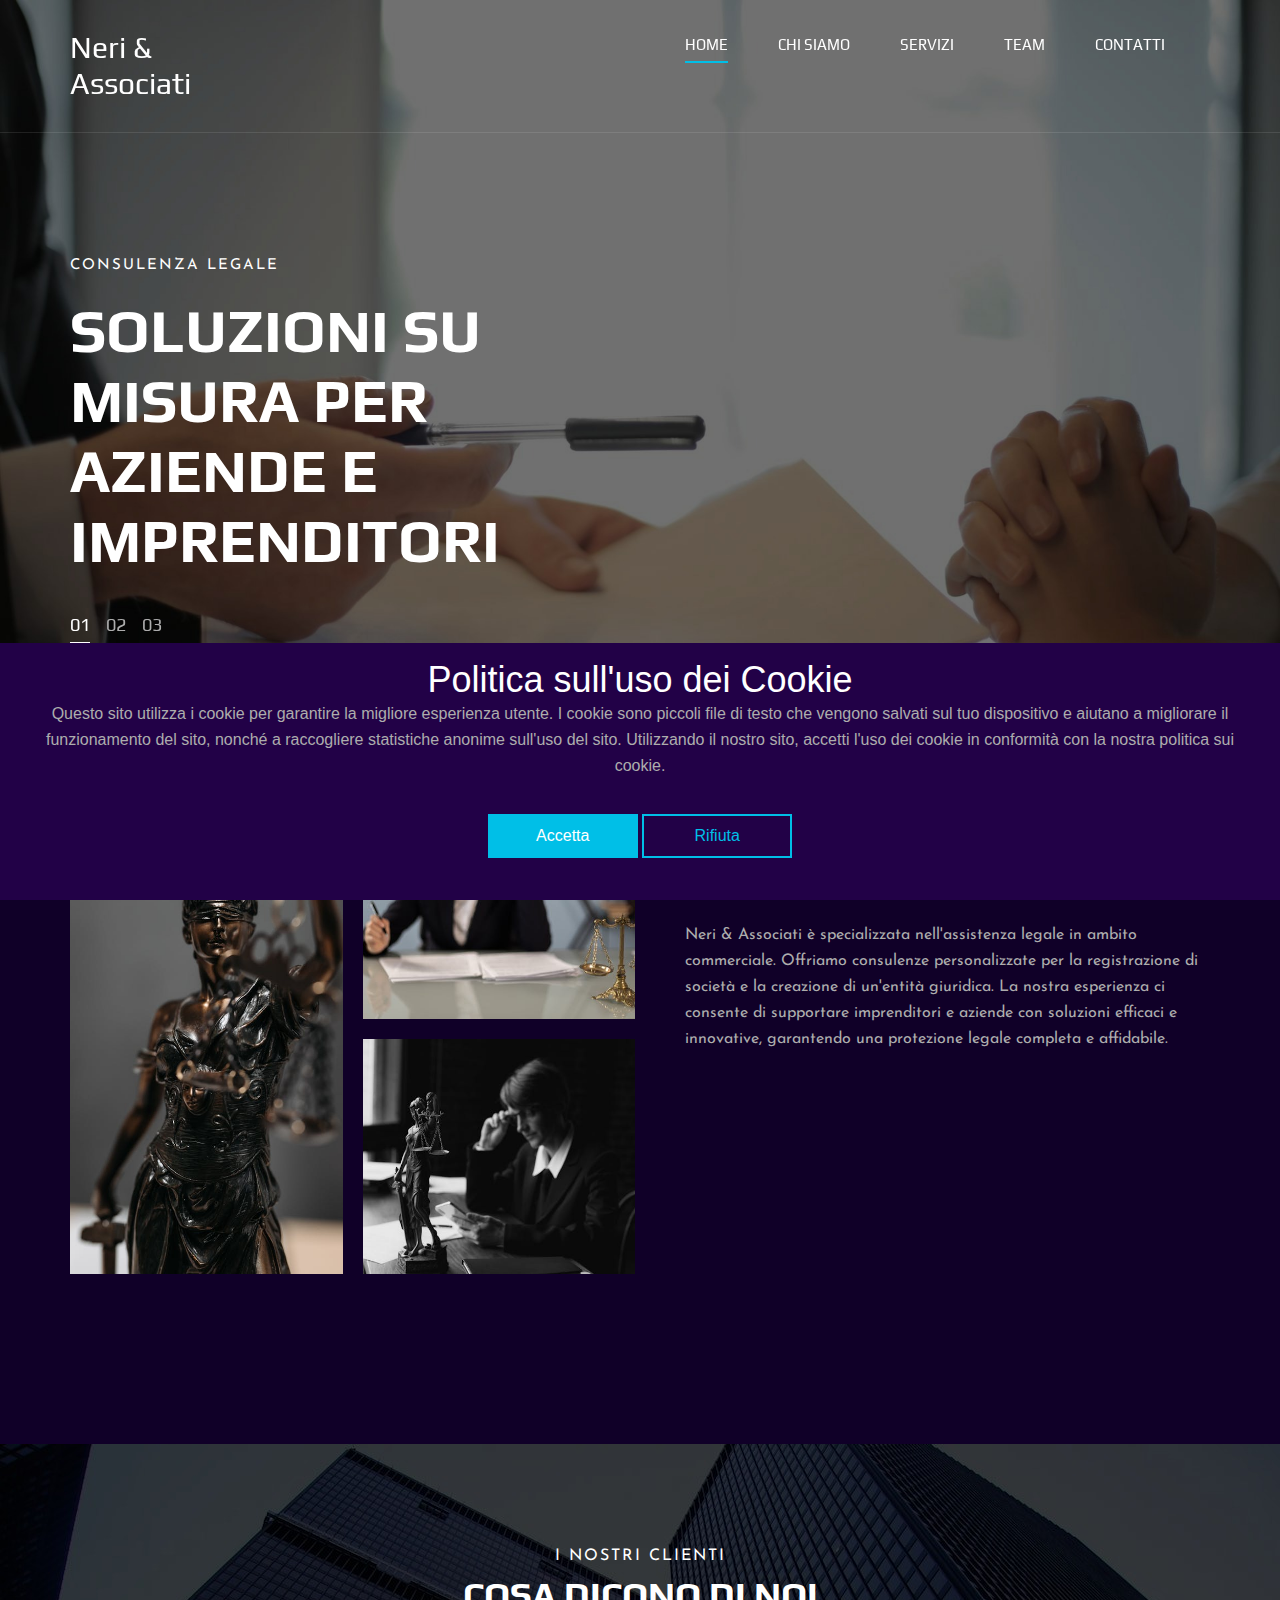
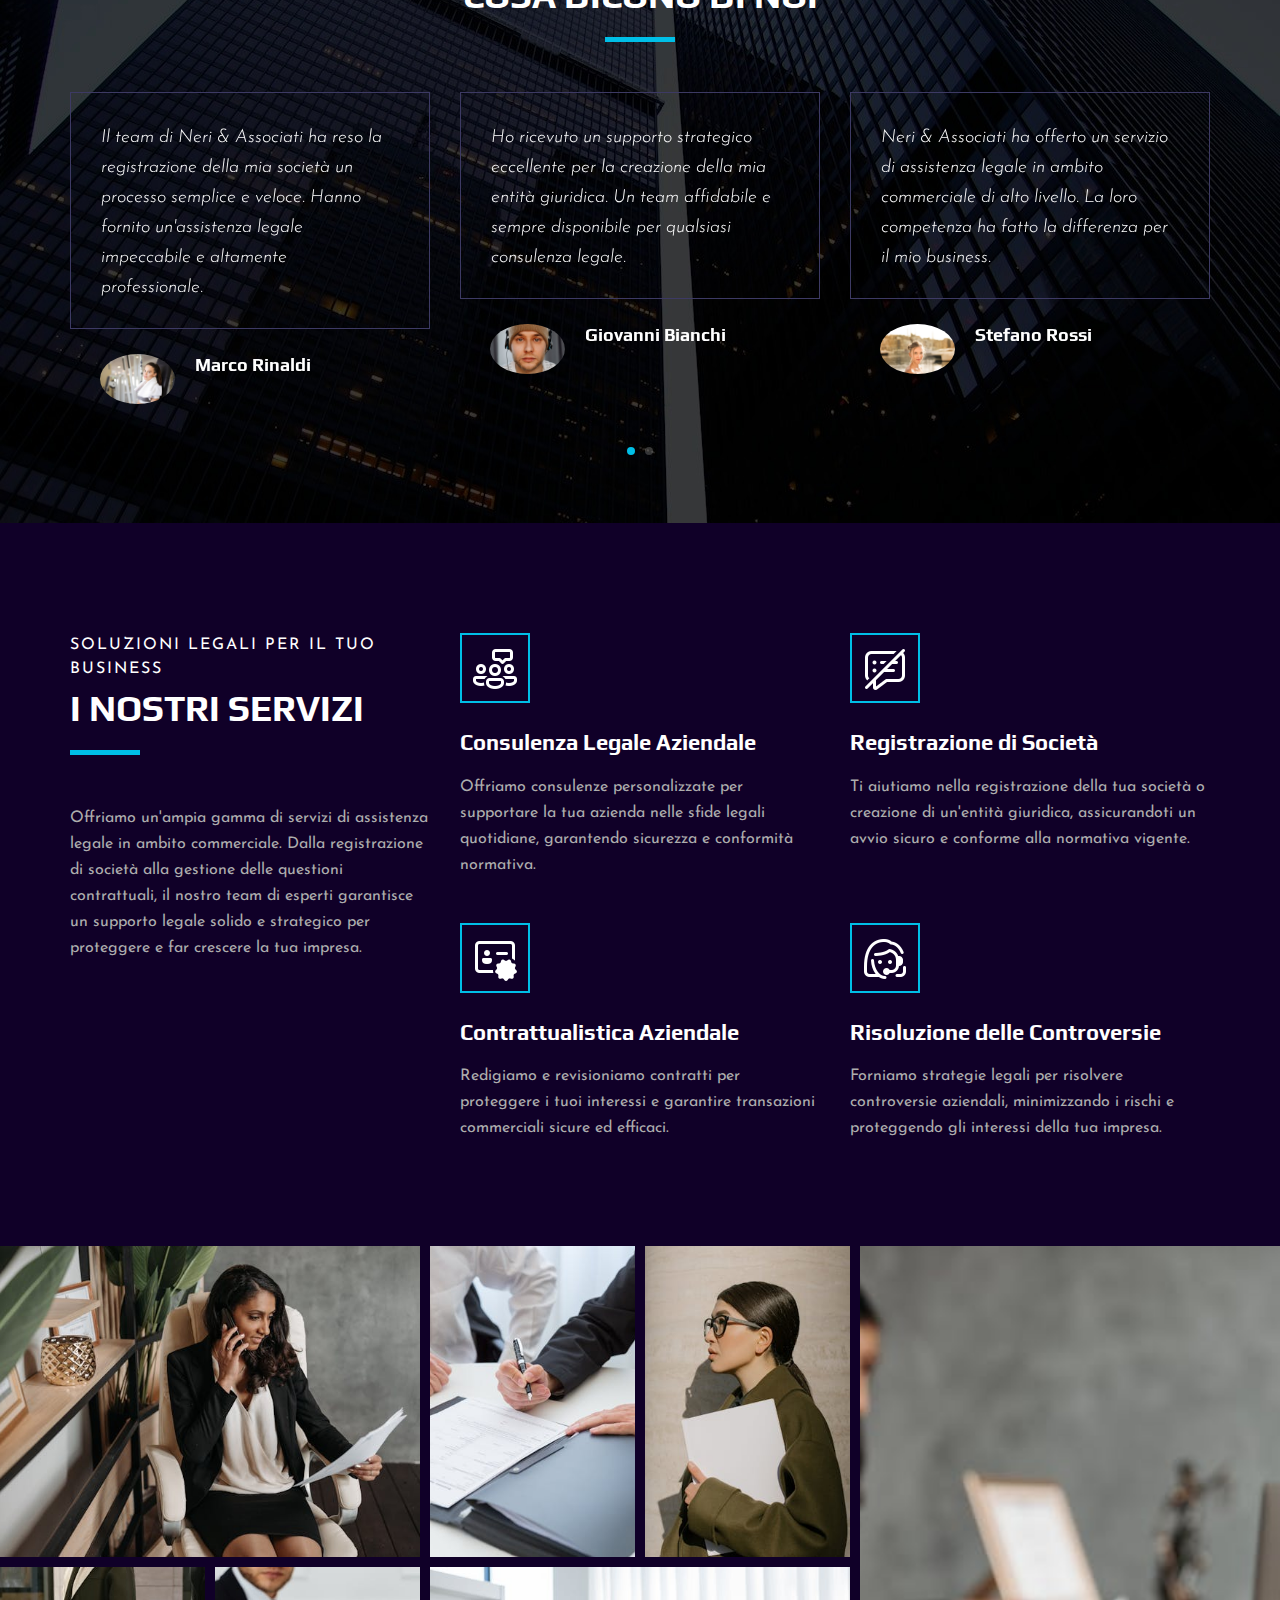
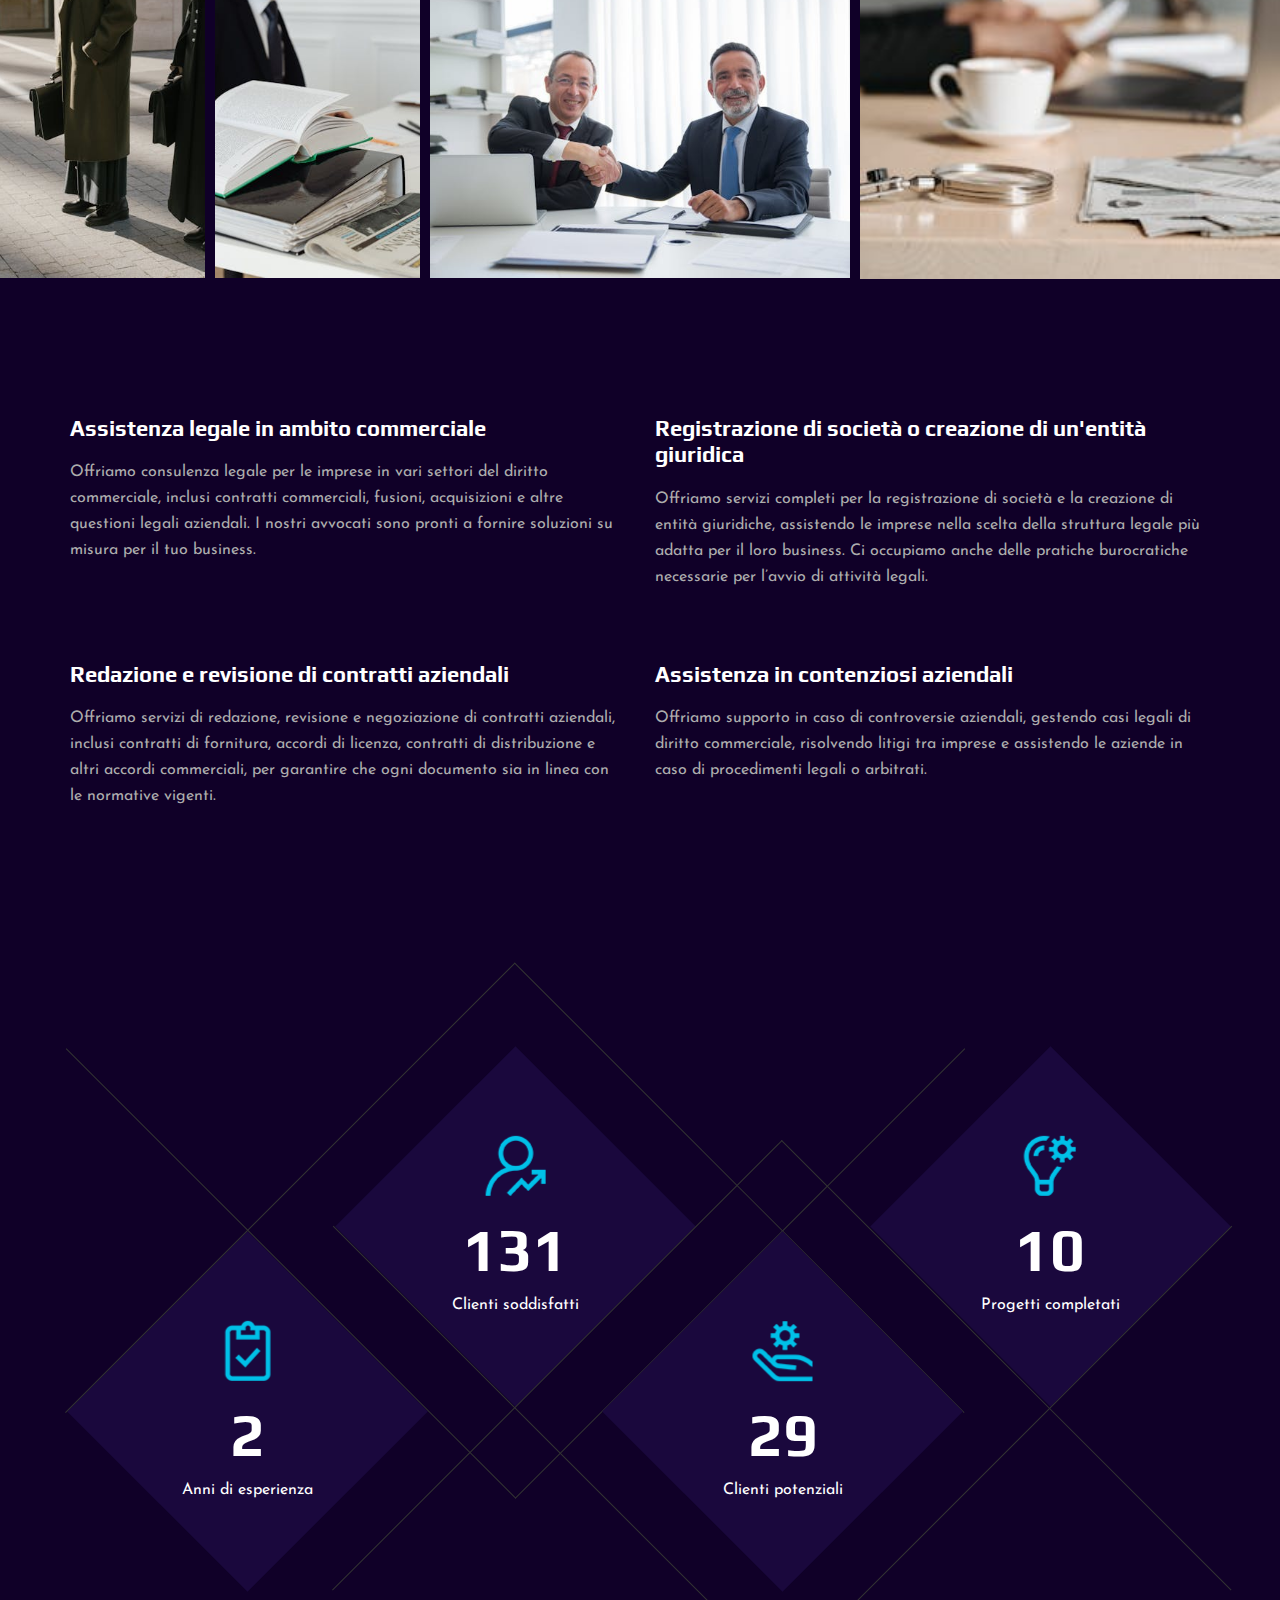
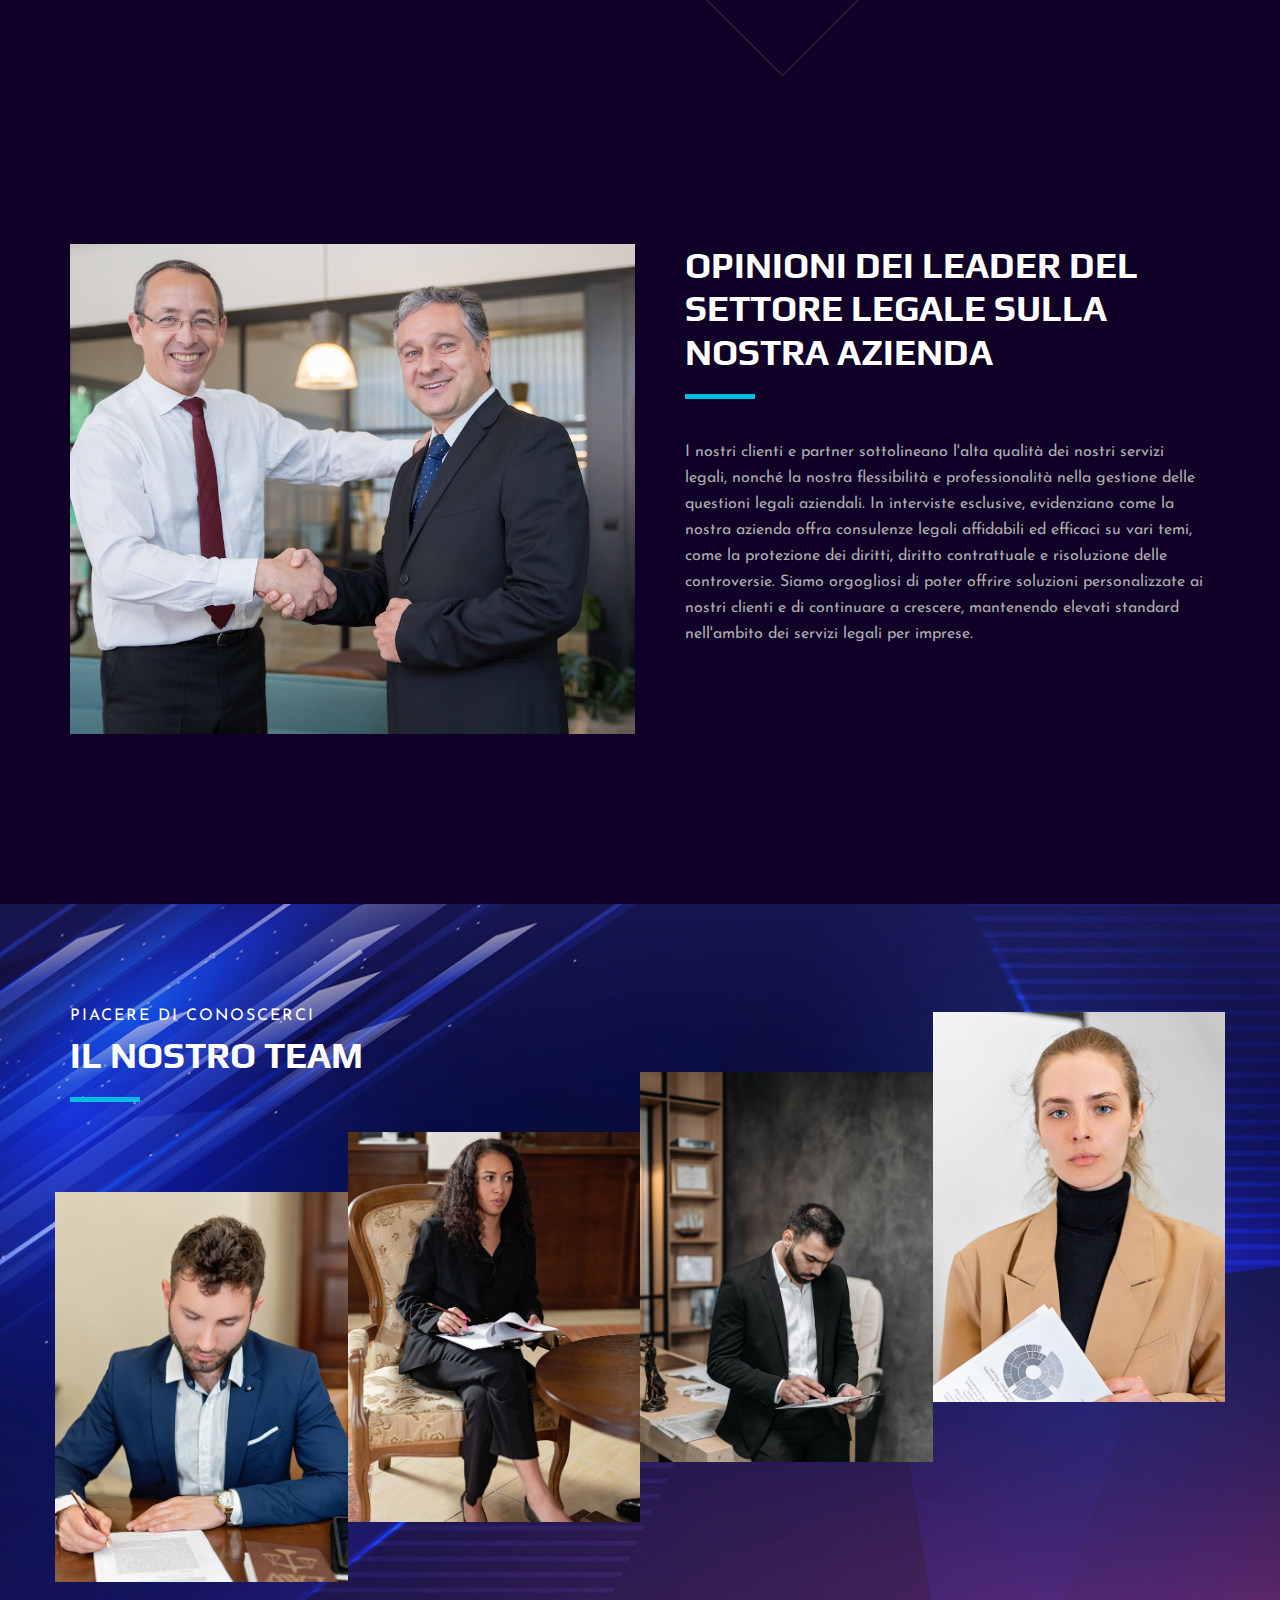
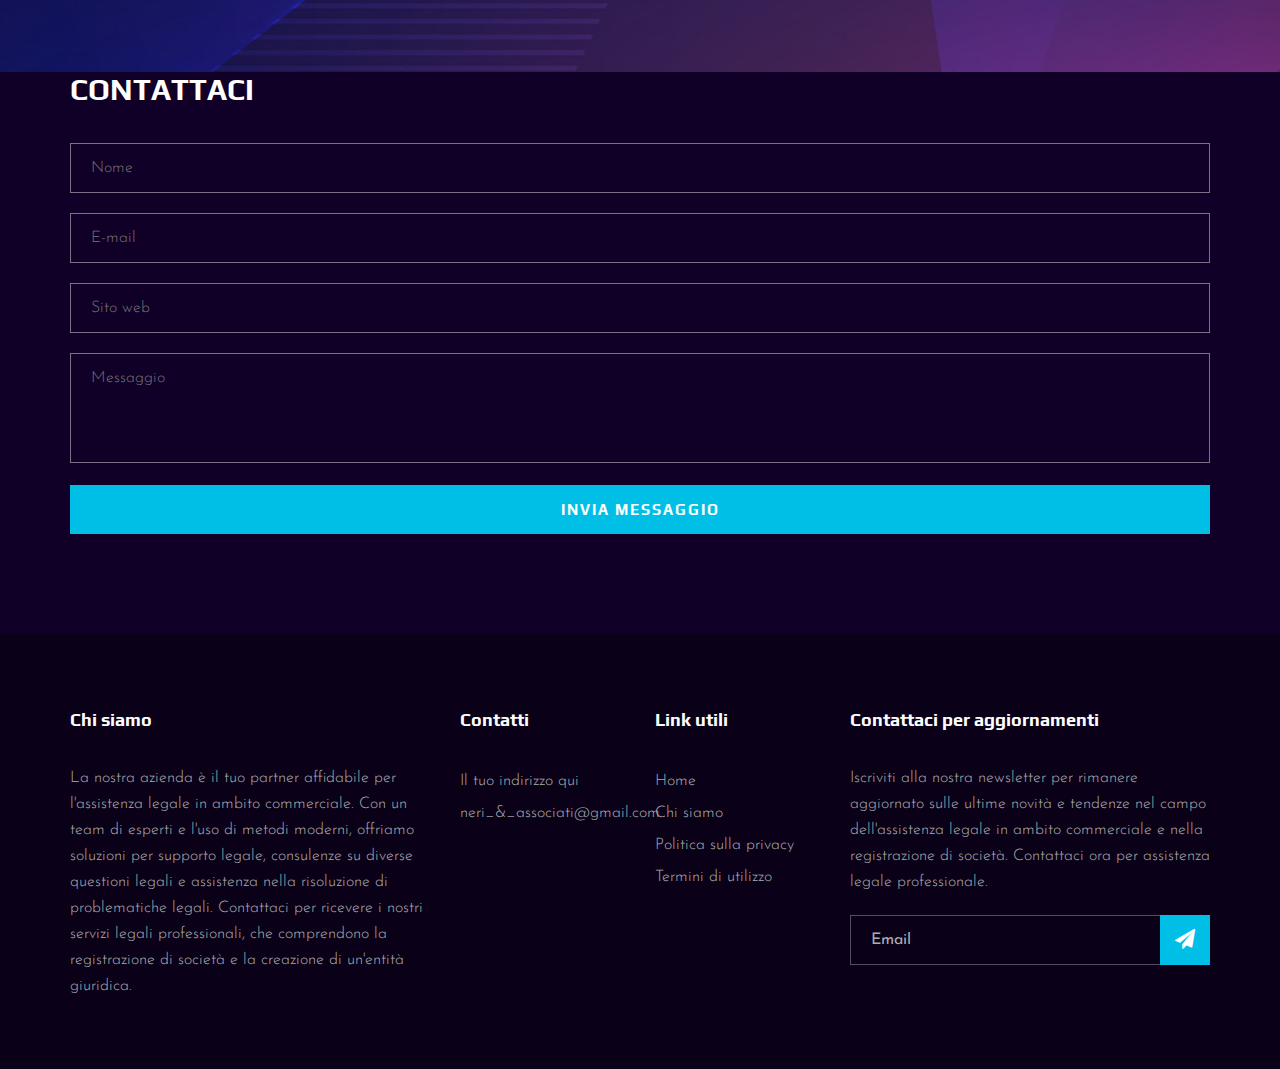
==== index.html @ 676d909c "WIP" ====
<!DOCTYPE html>
<html lang="zxx">
    <head>
        <meta charset="UTF-8" />
        <meta name="description" content="Videograph Template" />
        <meta name="keywords" content="Videograph, unica, creative, html" />
        <meta name="viewport" content="width=device-width, initial-scale=1.0" />
        <meta http-equiv="X-UA-Compatible" content="ie=edge" />
        <title>Neri & Associati</title>

        <link
            rel="shortcut icon"
            href="img/logo/favicon.ico"
            type="image/x-icon"
        />

        <!-- Google Font -->
        <link
            href="https://fonts.googleapis.com/css2?family=Play:wght@400;700&display=swap"
            rel="stylesheet"
        />
        <link
            href="https://fonts.googleapis.com/css2?family=Josefin+Sans:wght@300;400;500;600;700&display=swap"
            rel="stylesheet"
        />

        <!-- Css Styles -->
        <link rel="stylesheet" href="css/bootstrap.min.css" type="text/css" />
        <link
            rel="stylesheet"
            href="css/font-awesome.min.css"
            type="text/css"
        />
        <link rel="stylesheet" href="css/elegant-icons.css" type="text/css" />
        <link
            rel="stylesheet"
            href="css/owl.carousel.min.css"
            type="text/css"
        />
        <link rel="stylesheet" href="css/magnific-popup.css" type="text/css" />
        <link rel="stylesheet" href="css/slicknav.min.css" type="text/css" />
        <link rel="stylesheet" href="css/style.css" type="text/css" />
    </head>

    <body>
        <!-- Page Preloder -->
        <div id="preloder">
            <div class="loader"></div>
        </div>

        <!-- Header Section Begin -->
        <header class="header">
            <div class="container">
                <div class="row">
                    <div class="col-lg-2">
                        <div class="header__logo">
                            <a href="./index.html">
                                <h3 class="text-white">Neri & Associati</h3>
                            </a>
                        </div>
                    </div>
                    <div class="col-lg-10">
                        <div class="header__nav__option">
                            <nav class="header__nav__menu mobile-menu">
                                <ul>
                                    <li class="active">
                                        <a href="index.html">Home</a>
                                    </li>
                                    <li>
                                        <a href="index.html#about">Chi siamo</a>
                                    </li>
                                    <li>
                                        <a href="index.html#services"
                                            >Servizi</a
                                        >
                                    </li>
                                    <li>
                                        <a href="index.html#team">Team</a>
                                    </li>
                                    <li>
                                        <a href="index.html#contact"
                                            >Contatti</a
                                        >
                                    </li>
                                </ul>
                            </nav>
                        </div>
                    </div>
                </div>
                <div id="mobile-menu-wrap"></div>
            </div>
        </header>
        <!-- Header End -->

        <!-- Hero Section Begin -->
        <section class="hero">
            <div class="hero__slider owl-carousel">
                <div class="hero__item set-bg" data-setbg="img/hero/hero-1.jpg">
                    <div class="container">
                        <div class="row">
                            <div class="col-lg-6">
                                <div class="hero__text">
                                    <span>Consulenza legale</span>
                                    <h2>
                                        Soluzioni su misura per aziende e
                                        imprenditori
                                    </h2>
                                </div>
                            </div>
                        </div>
                    </div>
                </div>
                <div class="hero__item set-bg" data-setbg="img/hero/hero-1.jpg">
                    <div class="container">
                        <div class="row">
                            <div class="col-lg-6">
                                <div class="hero__text">
                                    <span>Esperti in diritto societario</span>
                                    <h2>
                                        Registrazione di società e gestione
                                        legale
                                    </h2>
                                </div>
                            </div>
                        </div>
                    </div>
                </div>
                <div class="hero__item set-bg" data-setbg="img/hero/hero-1.jpg">
                    <div class="container">
                        <div class="row">
                            <div class="col-lg-6">
                                <div class="hero__text">
                                    <span
                                        >Protezione legale per il tuo
                                        business</span
                                    >
                                    <h2>
                                        Assistenza legale in ambito commerciale
                                    </h2>
                                </div>
                            </div>
                        </div>
                    </div>
                </div>
            </div>
        </section>
        <!-- Hero Section End -->

        <!-- About Section Begin -->
        <section id="about" class="about spad">
            <div class="container">
                <div class="row">
                    <div class="col-lg-6">
                        <div class="about__pic">
                            <div class="row">
                                <div class="col-lg-6 col-md-6 col-sm-6">
                                    <div
                                        class="about__pic__item about__pic__item--large set-bg"
                                        data-setbg="img/about/about-1.jpg"
                                    ></div>
                                </div>
                                <div class="col-lg-6 col-md-6 col-sm-6">
                                    <div class="row">
                                        <div class="col-lg-12">
                                            <div
                                                class="about__pic__item set-bg"
                                                data-setbg="img/about/about-2.jpg"
                                            ></div>
                                        </div>
                                        <div class="col-lg-12">
                                            <div
                                                class="about__pic__item set-bg"
                                                data-setbg="img/about/about-3.jpg"
                                            ></div>
                                        </div>
                                    </div>
                                </div>
                            </div>
                        </div>
                    </div>
                    <div class="col-lg-6">
                        <div class="about__text">
                            <div class="section-title">
                                <span>Benvenuti in Neri & Associati</span>
                                <h2>La nostra missione</h2>
                            </div>
                            <div class="about__text__desc">
                                <p>
                                    Neri & Associati è specializzata
                                    nell'assistenza legale in ambito
                                    commerciale. Offriamo consulenze
                                    personalizzate per la registrazione di
                                    società e la creazione di un'entità
                                    giuridica. La nostra esperienza ci consente
                                    di supportare imprenditori e aziende con
                                    soluzioni efficaci e innovative, garantendo
                                    una protezione legale completa e affidabile.
                                </p>
                            </div>
                        </div>
                    </div>
                </div>
            </div>
        </section>
        <!-- About Section End -->

        <!-- Testimonial Section Begin -->
        <section
            class="testimonial spad set-bg"
            data-setbg="img/testimonial-bg.jpg"
        >
            <div class="container">
                <div class="row">
                    <div class="col-lg-12">
                        <div class="section-title center-title">
                            <span>I nostri clienti</span>
                            <h2>Cosa dicono di noi</h2>
                        </div>
                    </div>
                </div>
                <div class="row">
                    <div class="testimonial__slider owl-carousel">
                        <div class="col-lg-4">
                            <div class="testimonial__item">
                                <div class="testimonial__text">
                                    <p>
                                        Il team di Neri & Associati ha reso la
                                        registrazione della mia società un
                                        processo semplice e veloce. Hanno
                                        fornito un'assistenza legale impeccabile
                                        e altamente professionale.
                                    </p>
                                </div>
                                <div class="testimonial__author">
                                    <div class="testimonial__author__pic">
                                        <img
                                            src="img/testimonial/ta-1.jpg"
                                            alt=""
                                        />
                                    </div>
                                    <div class="testimonial__author__text">
                                        <h5>Marco Rinaldi</h5>
                                    </div>
                                </div>
                            </div>
                        </div>
                        <div class="col-lg-4">
                            <div class="testimonial__item">
                                <div class="testimonial__text">
                                    <p>
                                        Ho ricevuto un supporto strategico
                                        eccellente per la creazione della mia
                                        entità giuridica. Un team affidabile e
                                        sempre disponibile per qualsiasi
                                        consulenza legale.
                                    </p>
                                </div>
                                <div class="testimonial__author">
                                    <div class="testimonial__author__pic">
                                        <img
                                            src="img/testimonial/ta-2.jpg"
                                            alt=""
                                        />
                                    </div>
                                    <div class="testimonial__author__text">
                                        <h5>Giovanni Bianchi</h5>
                                    </div>
                                </div>
                            </div>
                        </div>
                        <div class="col-lg-4">
                            <div class="testimonial__item">
                                <div class="testimonial__text">
                                    <p>
                                        Neri & Associati ha offerto un servizio
                                        di assistenza legale in ambito
                                        commerciale di alto livello. La loro
                                        competenza ha fatto la differenza per il
                                        mio business.
                                    </p>
                                </div>
                                <div class="testimonial__author">
                                    <div class="testimonial__author__pic">
                                        <img
                                            src="img/testimonial/ta-3.jpg"
                                            alt=""
                                        />
                                    </div>
                                    <div class="testimonial__author__text">
                                        <h5>Stefano Rossi</h5>
                                    </div>
                                </div>
                            </div>
                        </div>
                        <div class="col-lg-4">
                            <div class="testimonial__item">
                                <div class="testimonial__text">
                                    <p>
                                        Un partner legale indispensabile per
                                        chiunque voglia avviare un'attività.
                                        Consulenza chiara, professionale e
                                        orientata al successo dell'azienda.
                                    </p>
                                </div>
                                <div class="testimonial__author">
                                    <div class="testimonial__author__pic">
                                        <img
                                            src="img/testimonial/ta-4.jpg"
                                            alt=""
                                        />
                                    </div>
                                    <div class="testimonial__author__text">
                                        <h5>Andrea Moretti</h5>
                                    </div>
                                </div>
                            </div>
                        </div>
                    </div>
                </div>
            </div>
        </section>
        <!-- Testimonial Section End -->

        <!-- Services Section Begin -->
        <section id="testimonials" class="services spad">
            <div class="container">
                <div class="row">
                    <div class="col-lg-4">
                        <div class="services__title">
                            <div class="section-title">
                                <span
                                    >Soluzioni Legali per il Tuo Business</span
                                >
                                <h2>I Nostri Servizi</h2>
                            </div>
                            <p>
                                Offriamo un'ampia gamma di servizi di assistenza
                                legale in ambito commerciale. Dalla
                                registrazione di società alla gestione delle
                                questioni contrattuali, il nostro team di
                                esperti garantisce un supporto legale solido e
                                strategico per proteggere e far crescere la tua
                                impresa.
                            </p>
                        </div>
                    </div>
                    <div class="col-lg-8">
                        <div class="row">
                            <div class="col-lg-6 col-md-6 col-sm-6">
                                <div class="services__item">
                                    <div class="services__item__icon">
                                        <img src="img/icons/si-1.png" alt="" />
                                    </div>
                                    <h4>Consulenza Legale Aziendale</h4>
                                    <p>
                                        Offriamo consulenze personalizzate per
                                        supportare la tua azienda nelle sfide
                                        legali quotidiane, garantendo sicurezza
                                        e conformità normativa.
                                    </p>
                                </div>
                            </div>
                            <div class="col-lg-6 col-md-6 col-sm-6">
                                <div class="services__item">
                                    <div class="services__item__icon">
                                        <img src="img/icons/si-2.png" alt="" />
                                    </div>
                                    <h4>Registrazione di Società</h4>
                                    <p>
                                        Ti aiutiamo nella registrazione della
                                        tua società o creazione di un'entità
                                        giuridica, assicurandoti un avvio sicuro
                                        e conforme alla normativa vigente.
                                    </p>
                                </div>
                            </div>
                            <div class="col-lg-6 col-md-6 col-sm-6">
                                <div class="services__item">
                                    <div class="services__item__icon">
                                        <img src="img/icons/si-3.png" alt="" />
                                    </div>
                                    <h4>Contrattualistica Aziendale</h4>
                                    <p>
                                        Redigiamo e revisioniamo contratti per
                                        proteggere i tuoi interessi e garantire
                                        transazioni commerciali sicure ed
                                        efficaci.
                                    </p>
                                </div>
                            </div>
                            <div class="col-lg-6 col-md-6 col-sm-6">
                                <div class="services__item">
                                    <div class="services__item__icon">
                                        <img src="img/icons/si-4.png" alt="" />
                                    </div>
                                    <h4>Risoluzione delle Controversie</h4>
                                    <p>
                                        Forniamo strategie legali per risolvere
                                        controversie aziendali, minimizzando i
                                        rischi e proteggendo gli interessi della
                                        tua impresa.
                                    </p>
                                </div>
                            </div>
                        </div>
                    </div>
                </div>
            </div>
        </section>
        <!-- Services Section End -->

        <!-- Work Section Begin -->
        <section id="services" class="work">
            <div class="work__gallery">
                <div class="grid-sizer"></div>
                <div
                    class="work__item wide__item set-bg"
                    data-setbg="img/work/work-1.jpg"
                >
                    <div class="work__item__hover">
                        <h4>Consulenza Legale Strategica</h4>
                        <p>
                            Offriamo supporto giuridico per affrontare con
                            sicurezza le sfide legali e normative del tuo
                            business.
                        </p>
                    </div>
                </div>
                <div
                    class="work__item small__item set-bg"
                    data-setbg="img/work/work-2.jpg"
                ></div>
                <div
                    class="work__item small__item set-bg"
                    data-setbg="img/work/work-3.jpg"
                ></div>
                <div
                    class="work__item large__item set-bg"
                    data-setbg="img/work/work-4.jpg"
                >
                    <div class="work__item__hover">
                        <h4>Gestione di Contratti Aziendali</h4>
                        <p>
                            Ci occupiamo della redazione, revisione e
                            negoziazione di contratti per garantire la sicurezza
                            legale delle tue operazioni commerciali.
                        </p>
                    </div>
                </div>
                <div
                    class="work__item small__item set-bg"
                    data-setbg="img/work/work-5.jpg"
                ></div>
                <div
                    class="work__item small__item set-bg"
                    data-setbg="img/work/work-6.jpg"
                ></div>
                <div
                    class="work__item wide__item set-bg"
                    data-setbg="img/work/work-7.jpg"
                >
                    <div class="work__item__hover">
                        <h4>Soluzioni per Contenziosi Aziendali</h4>
                        <p>
                            Offriamo assistenza legale per risolvere dispute
                            aziendali, tutelando i tuoi interessi in ogni fase
                            del processo.
                        </p>
                    </div>
                </div>
            </div>
        </section>
        <!-- Work Section End -->

        <!-- Services Section Begin -->
        <section class="services-page spad">
            <div class="container">
                <div class="row">
                    <div class="col-lg-6 col-md-6 col-sm-6">
                        <div class="services__item">
                            <h4>Assistenza legale in ambito commerciale</h4>
                            <p>
                                Offriamo consulenza legale per le imprese in
                                vari settori del diritto commerciale, inclusi
                                contratti commerciali, fusioni, acquisizioni e
                                altre questioni legali aziendali. I nostri
                                avvocati sono pronti a fornire soluzioni su
                                misura per il tuo business.
                            </p>
                        </div>
                    </div>
                    <div class="col-lg-6 col-md-6 col-sm-6">
                        <div class="services__item">
                            <h4>
                                Registrazione di società o creazione di
                                un'entità giuridica
                            </h4>
                            <p>
                                Offriamo servizi completi per la registrazione
                                di società e la creazione di entità giuridiche,
                                assistendo le imprese nella scelta della
                                struttura legale più adatta per il loro
                                business. Ci occupiamo anche delle pratiche
                                burocratiche necessarie per l’avvio di attività
                                legali.
                            </p>
                        </div>
                    </div>
                    <div class="col-lg-6 col-md-6 col-sm-6">
                        <div class="services__item">
                            <h4>
                                Redazione e revisione di contratti aziendali
                            </h4>
                            <p>
                                Offriamo servizi di redazione, revisione e
                                negoziazione di contratti aziendali, inclusi
                                contratti di fornitura, accordi di licenza,
                                contratti di distribuzione e altri accordi
                                commerciali, per garantire che ogni documento
                                sia in linea con le normative vigenti.
                            </p>
                        </div>
                    </div>
                    <div class="col-lg-6 col-md-6 col-sm-6">
                        <div class="services__item">
                            <h4>Assistenza in contenziosi aziendali</h4>
                            <p>
                                Offriamo supporto in caso di controversie
                                aziendali, gestendo casi legali di diritto
                                commerciale, risolvendo litigi tra imprese e
                                assistendo le aziende in caso di procedimenti
                                legali o arbitrati.
                            </p>
                        </div>
                    </div>
                </div>
            </div>
        </section>
        <!-- Services Section End -->

        <!-- Counter Section Begin -->
        <section class="counter">
            <div class="container">
                <div class="counter__content">
                    <div class="row">
                        <div class="col-lg-3 col-md-6 col-sm-6">
                            <div class="counter__item">
                                <div class="counter__item__text">
                                    <img src="img/icons/ci-1.png" alt="" />
                                    <h2 class="counter_num">12</h2>
                                    <p>Anni di esperienza</p>
                                </div>
                            </div>
                        </div>
                        <div class="col-lg-3 col-md-6 col-sm-6">
                            <div class="counter__item second__item">
                                <div class="counter__item__text">
                                    <img src="img/icons/ci-2.png" alt="" />
                                    <h2 class="counter_num">1068</h2>
                                    <p>Clienti soddisfatti</p>
                                </div>
                            </div>
                        </div>
                        <div class="col-lg-3 col-md-6 col-sm-6">
                            <div class="counter__item third__item">
                                <div class="counter__item__text">
                                    <img src="img/icons/ci-3.png" alt="" />
                                    <h2 class="counter_num">230</h2>
                                    <p>Clienti potenziali</p>
                                </div>
                            </div>
                        </div>
                        <div class="col-lg-3 col-md-6 col-sm-6">
                            <div class="counter__item four__item">
                                <div class="counter__item__text">
                                    <img src="img/icons/ci-4.png" alt="" />
                                    <h2 class="counter_num">75</h2>
                                    <p>Progetti completati</p>
                                </div>
                            </div>
                        </div>
                    </div>
                </div>
            </div>
        </section>
        <!-- Counter Section End -->

        <!-- Star Section start -->
        <section class="about spad">
            <div class="container">
                <div class="row">
                    <div class="col-lg-6">
                        <div class="about__pic">
                            <div class="row">
                                <div class="col-lg-12 col-md-6 col-sm-6">
                                    <div
                                        class="about__pic__item about__pic__item--large set-bg"
                                        data-setbg="img/star-1.jpg"
                                    ></div>
                                </div>
                            </div>
                        </div>
                    </div>
                    <div class="col-lg-6">
                        <div class="about__text">
                            <div class="section-title">
                                <h2>
                                    Opinioni dei leader del settore legale sulla
                                    nostra azienda
                                </h2>
                            </div>
                            <div class="about__text__desc">
                                <p>
                                    I nostri clienti e partner sottolineano
                                    l'alta qualità dei nostri servizi legali,
                                    nonché la nostra flessibilità e
                                    professionalità nella gestione delle
                                    questioni legali aziendali. In interviste
                                    esclusive, evidenziano come la nostra
                                    azienda offra consulenze legali affidabili
                                    ed efficaci su vari temi, come la protezione
                                    dei diritti, diritto contrattuale e
                                    risoluzione delle controversie. Siamo
                                    orgogliosi di poter offrire soluzioni
                                    personalizzate ai nostri clienti e di
                                    continuare a crescere, mantenendo elevati
                                    standard nell'ambito dei servizi legali per
                                    imprese.
                                </p>
                            </div>
                        </div>
                    </div>
                </div>
            </div>
        </section>
        <!-- Star Section End -->

        <!-- Team Section Begin -->
        <section
            id="team"
            class="team spad set-bg"
            data-setbg="img/team-bg.jpg"
        >
            <div class="container">
                <div class="row">
                    <div class="col-lg-12">
                        <div class="section-title team__title">
                            <span>Piacere di conoscerci</span>
                            <h2>IL NOSTRO TEAM</h2>
                        </div>
                    </div>
                </div>
                <div class="row">
                    <div class="col-lg-3 col-md-6 col-sm-6 p-0">
                        <div
                            class="team__item set-bg"
                            data-setbg="img/team/team-1.jpg"
                        >
                            <div class="team__item__text">
                                <h4>Alessandro Russo</h4>
                                <p>Amministratore Delegato</p>
                            </div>
                        </div>
                    </div>
                    <div class="col-lg-3 col-md-6 col-sm-6 p-0">
                        <div
                            class="team__item team__item--second set-bg"
                            data-setbg="img/team/team-2.jpg"
                        >
                            <div class="team__item__text">
                                <h4>Maria Bianchi</h4>
                                <p>Consulente legale</p>
                            </div>
                        </div>
                    </div>
                    <div class="col-lg-3 col-md-6 col-sm-6 p-0">
                        <div
                            class="team__item team__item--third set-bg"
                            data-setbg="img/team/team-3.jpg"
                        >
                            <div class="team__item__text">
                                <h4>Giovanni Verdi</h4>
                                <p>Esperto in diritto commerciale</p>
                            </div>
                        </div>
                    </div>
                    <div class="col-lg-3 col-md-6 col-sm-6 p-0">
                        <div
                            class="team__item team__item--four set-bg"
                            data-setbg="img/team/team-4.jpg"
                        >
                            <div class="team__item__text">
                                <h4>Elena Neri</h4>
                                <p>
                                    Consulente in risoluzione delle controversie
                                </p>
                            </div>
                        </div>
                    </div>
                </div>
            </div>
        </section>
        <!-- Team Section End -->

        <!-- Call To Action Section Begin -->
        <section class="contact spad">
            <div class="container">
                <div class="row">
                    <div class="col-lg-12 col-md-12">
                        <div class="contact__form">
                            <h3>Contattaci</h3>
                            <form action="thanks.html" method="GET">
                                <input
                                    type="text"
                                    placeholder="Nome"
                                    required
                                />
                                <input
                                    type="text"
                                    placeholder="E-mail"
                                    required
                                    id="email"
                                />

                                <input
                                    type="text"
                                    placeholder="Sito web"
                                    required
                                />
                                <textarea
                                    placeholder="Messaggio"
                                    required
                                ></textarea>
                                <button
                                    type="submit"
                                    class="site-btn"
                                    id="submit"
                                >
                                    Invia messaggio
                                </button>
                            </form>
                        </div>
                    </div>
                </div>
            </div>
        </section>
        <!-- Call To Action Section End -->

        <!-- Footer Section Begin -->
        <footer class="footer">
            <div class="container">
                <div class="footer__option">
                    <div class="row">
                        <div class="col-lg-4 col-md-6 col-sm-6">
                            <div class="footer__option__item">
                                <h5>Chi siamo</h5>
                                <p>
                                    La nostra azienda è il tuo partner
                                    affidabile per l'assistenza legale in ambito
                                    commerciale. Con un team di esperti e l'uso
                                    di metodi moderni, offriamo soluzioni per
                                    supporto legale, consulenze su diverse
                                    questioni legali e assistenza nella
                                    risoluzione di problematiche legali.
                                    Contattaci per ricevere i nostri servizi
                                    legali professionali, che comprendono la
                                    registrazione di società e la creazione di
                                    un'entità giuridica.
                                </p>
                            </div>
                        </div>
                        <div class="col-lg-2 col-md-3 col-sm-3">
                            <div class="footer__option__item">
                                <h5>Contatti</h5>
                                <ul>
                                    <li><a href="">Il tuo indirizzo qui</a></li>
                                    <li>
                                        <a href=""
                                            >neri_&_associati@gmail.com</a
                                        >
                                    </li>
                                </ul>
                            </div>
                        </div>
                        <div class="col-lg-2 col-md-3 col-sm-3">
                            <div class="footer__option__item">
                                <h5>Link utili</h5>
                                <ul>
                                    <li><a href="index.html">Home</a></li>
                                    <li><a href="about.html">Chi siamo</a></li>
                                    <li>
                                        <a href="privacy-policy.html"
                                            >Politica sulla privacy</a
                                        >
                                    </li>
                                    <li>
                                        <a href="terms-of-use.html"
                                            >Termini di utilizzo</a
                                        >
                                    </li>
                                </ul>
                            </div>
                        </div>
                        <div class="col-lg-4 col-md-12">
                            <div class="footer__option__item">
                                <h5>Contattaci per aggiornamenti</h5>
                                <p>
                                    Iscriviti alla nostra newsletter per
                                    rimanere aggiornato sulle ultime novità e
                                    tendenze nel campo dell'assistenza legale in
                                    ambito commerciale e nella registrazione di
                                    società. Contattaci ora per assistenza
                                    legale professionale.
                                </p>
                                <form action="thanks.html" method="GET">
                                    <input
                                        type="text"
                                        placeholder="Email"
                                        id="email"
                                        required
                                    />
                                    <button type="submit" id="submit">
                                        <i class="fa fa-send"></i>
                                    </button>
                                </form>
                                <div id="result" style="color: red"></div>
                            </div>
                        </div>
                    </div>
                </div>
            </div>
        </footer>
        <!-- Footer Section End -->

        <!-- Cookie banner -->
        <div class="cookie-wrapper show">
            <div>
                <i class="bx bx-cookie"></i>
                <h2 style="text-align: center; color: #fff">
                    Politica sull'uso dei Cookie
                </h2>
            </div>

            <div class="data">
                <p>
                    Questo sito utilizza i cookie per garantire la migliore
                    esperienza utente. I cookie sono piccoli file di testo che
                    vengono salvati sul tuo dispositivo e aiutano a migliorare
                    il funzionamento del sito, nonché a raccogliere statistiche
                    anonime sull'uso del sito. Utilizzando il nostro sito,
                    accetti l'uso dei cookie in conformità con la nostra
                    politica sui cookie.
                </p>
            </div>

            <div class="buttons">
                <button class="cookie-button" id="acceptBtn">Accetta</button>
                <button class="cookie-button" id="declineBtn">Rifiuta</button>
            </div>
        </div>
        <!-- End Cookie banner -->

        <!-- Js Plugins -->
        <script src="https://code.jquery.com/jquery-3.6.0.min.js"></script>

        <script src="js/bootstrap.min.js"></script>
        <script src="js/jquery.magnific-popup.min.js"></script>
        <script src="js/mixitup.min.js"></script>
        <script src="js/masonry.pkgd.min.js"></script>
        <script src="js/jquery.slicknav.js"></script>
        <script src="js/owl.carousel.min.js"></script>
        <script src="js/main.js"></script>
        <script src="js/cookiebanner.js"></script>
    </body>
</html>
---- css/elegant-icons.css ----
@font-face {
	font-family: 'ElegantIcons';
	src:url('../fonts/ElegantIcons.eot');
	src:url('../fonts/ElegantIcons.eot?#iefix') format('embedded-opentype'),
		url('../fonts/ElegantIcons.woff') format('woff'),
		url('../fonts/ElegantIcons.ttf') format('truetype'),
		url('../fonts/ElegantIcons.svg#ElegantIcons') format('svg');
	font-weight: normal;
	font-style: normal;
}

/* Use the following CSS code if you want to use data attributes for inserting your icons */
[data-icon]:before {
	font-family: 'ElegantIcons';
	content: attr(data-icon);
	speak: none;
	font-weight: normal;
	font-variant: normal;
	text-transform: none;
	line-height: 1;
	-webkit-font-smoothing: antialiased;
	-moz-osx-font-smoothing: grayscale;
}

/* Use the following CSS code if you want to have a class per icon */
/*
Instead of a list of all class selectors,
you can use the generic selector below, but it's slower:
[class*="your-class-prefix"] {
*/
.arrow_up, .arrow_down, .arrow_left, .arrow_right, .arrow_left-up, .arrow_right-up, .arrow_right-down, .arrow_left-down, .arrow-up-down, .arrow_up-down_alt, .arrow_left-right_alt, .arrow_left-right, .arrow_expand_alt2, .arrow_expand_alt, .arrow_condense, .arrow_expand, .arrow_move, .arrow_carrot-up, .arrow_carrot-down, .arrow_carrot-left, .arrow_carrot-right, .arrow_carrot-2up, .arrow_carrot-2down, .arrow_carrot-2left, .arrow_carrot-2right, .arrow_carrot-up_alt2, .arrow_carrot-down_alt2, .arrow_carrot-left_alt2, .arrow_carrot-right_alt2, .arrow_carrot-2up_alt2, .arrow_carrot-2down_alt2, .arrow_carrot-2left_alt2, .arrow_carrot-2right_alt2, .arrow_triangle-up, .arrow_triangle-down, .arrow_triangle-left, .arrow_triangle-right, .arrow_triangle-up_alt2, .arrow_triangle-down_alt2, .arrow_triangle-left_alt2, .arrow_triangle-right_alt2, .arrow_back, .icon_minus-06, .icon_plus, .icon_close, .icon_check, .icon_minus_alt2, .icon_plus_alt2, .icon_close_alt2, .icon_check_alt2, .icon_zoom-out_alt, .icon_zoom-in_alt, .icon_search, .icon_box-empty, .icon_box-selected, .icon_minus-box, .icon_plus-box, .icon_box-checked, .icon_circle-empty, .icon_circle-slelected, .icon_stop_alt2, .icon_stop, .icon_pause_alt2, .icon_pause, .icon_menu, .icon_menu-square_alt2, .icon_menu-circle_alt2, .icon_ul, .icon_ol, .icon_adjust-horiz, .icon_adjust-vert, .icon_document_alt, .icon_documents_alt, .icon_pencil, .icon_pencil-edit_alt, .icon_pencil-edit, .icon_folder-alt, .icon_folder-open_alt, .icon_folder-add_alt, .icon_info_alt, .icon_error-oct_alt, .icon_error-circle_alt, .icon_error-triangle_alt, .icon_question_alt2, .icon_question, .icon_comment_alt, .icon_chat_alt, .icon_vol-mute_alt, .icon_volume-low_alt, .icon_volume-high_alt, .icon_quotations, .icon_quotations_alt2, .icon_clock_alt, .icon_lock_alt, .icon_lock-open_alt, .icon_key_alt, .icon_cloud_alt, .icon_cloud-upload_alt, .icon_cloud-download_alt, .icon_image, .icon_images, .icon_lightbulb_alt, .icon_gift_alt, .icon_house_alt, .icon_genius, .icon_mobile, .icon_tablet, .icon_laptop, .icon_desktop, .icon_camera_alt, .icon_mail_alt, .icon_cone_alt, .icon_ribbon_alt, .icon_bag_alt, .icon_creditcard, .icon_cart_alt, .icon_paperclip, .icon_tag_alt, .icon_tags_alt, .icon_trash_alt, .icon_cursor_alt, .icon_mic_alt, .icon_compass_alt, .icon_pin_alt, .icon_pushpin_alt, .icon_map_alt, .icon_drawer_alt, .icon_toolbox_alt, .icon_book_alt, .icon_calendar, .icon_film, .icon_table, .icon_contacts_alt, .icon_headphones, .icon_lifesaver, .icon_piechart, .icon_refresh, .icon_link_alt, .icon_link, .icon_loading, .icon_blocked, .icon_archive_alt, .icon_heart_alt, .icon_star_alt, .icon_star-half_alt, .icon_star, .icon_star-half, .icon_tools, .icon_tool, .icon_cog, .icon_cogs, .arrow_up_alt, .arrow_down_alt, .arrow_left_alt, .arrow_right_alt, .arrow_left-up_alt, .arrow_right-up_alt, .arrow_right-down_alt, .arrow_left-down_alt, .arrow_condense_alt, .arrow_expand_alt3, .arrow_carrot_up_alt, .arrow_carrot-down_alt, .arrow_carrot-left_alt, .arrow_carrot-right_alt, .arrow_carrot-2up_alt, .arrow_carrot-2dwnn_alt, .arrow_carrot-2left_alt, .arrow_carrot-2right_alt, .arrow_triangle-up_alt, .arrow_triangle-down_alt, .arrow_triangle-left_alt, .arrow_triangle-right_alt, .icon_minus_alt, .icon_plus_alt, .icon_close_alt, .icon_check_alt, .icon_zoom-out, .icon_zoom-in, .icon_stop_alt, .icon_menu-square_alt, .icon_menu-circle_alt, .icon_document, .icon_documents, .icon_pencil_alt, .icon_folder, .icon_folder-open, .icon_folder-add, .icon_folder_upload, .icon_folder_download, .icon_info, .icon_error-circle, .icon_error-oct, .icon_error-triangle, .icon_question_alt, .icon_comment, .icon_chat, .icon_vol-mute, .icon_volume-low, .icon_volume-high, .icon_quotations_alt, .icon_clock, .icon_lock, .icon_lock-open, .icon_key, .icon_cloud, .icon_cloud-upload, .icon_cloud-download, .icon_lightbulb, .icon_gift, .icon_house, .icon_camera, .icon_mail, .icon_cone, .icon_ribbon, .icon_bag, .icon_cart, .icon_tag, .icon_tags, .icon_trash, .icon_cursor, .icon_mic, .icon_compass, .icon_pin, .icon_pushpin, .icon_map, .icon_drawer, .icon_toolbox, .icon_book, .icon_contacts, .icon_archive, .icon_heart, .icon_profile, .icon_group, .icon_grid-2x2, .icon_grid-3x3, .icon_music, .icon_pause_alt, .icon_phone, .icon_upload, .icon_download, .social_facebook, .social_twitter, .social_pinterest, .social_googleplus, .social_tumblr, .social_tumbleupon, .social_wordpress, .social_instagram, .social_dribbble, .social_vimeo, .social_linkedin, .social_rss, .social_deviantart, .social_share, .social_myspace, .social_skype, .social_youtube, .social_picassa, .social_googledrive, .social_flickr, .social_blogger, .social_spotify, .social_delicious, .social_facebook_circle, .social_twitter_circle, .social_pinterest_circle, .social_googleplus_circle, .social_tumblr_circle, .social_stumbleupon_circle, .social_wordpress_circle, .social_instagram_circle, .social_dribbble_circle, .social_vimeo_circle, .social_linkedin_circle, .social_rss_circle, .social_deviantart_circle, .social_share_circle, .social_myspace_circle, .social_skype_circle, .social_youtube_circle, .social_picassa_circle, .social_googledrive_alt2, .social_flickr_circle, .social_blogger_circle, .social_spotify_circle, .social_delicious_circle, .social_facebook_square, .social_twitter_square, .social_pinterest_square, .social_googleplus_square, .social_tumblr_square, .social_stumbleupon_square, .social_wordpress_square, .social_instagram_square, .social_dribbble_square, .social_vimeo_square, .social_linkedin_square, .social_rss_square, .social_deviantart_square, .social_share_square, .social_myspace_square, .social_skype_square, .social_youtube_square, .social_picassa_square, .social_googledrive_square, .social_flickr_square, .social_blogger_square, .social_spotify_square, .social_delicious_square, .icon_printer, .icon_calulator, .icon_building, .icon_floppy, .icon_drive, .icon_search-2, .icon_id, .icon_id-2, .icon_puzzle, .icon_like, .icon_dislike, .icon_mug, .icon_currency, .icon_wallet, .icon_pens, .icon_easel, .icon_flowchart, .icon_datareport, .icon_briefcase, .icon_shield, .icon_percent, .icon_globe, .icon_globe-2, .icon_target, .icon_hourglass, .icon_balance, .icon_rook, .icon_printer-alt, .icon_calculator_alt, .icon_building_alt, .icon_floppy_alt, .icon_drive_alt, .icon_search_alt, .icon_id_alt, .icon_id-2_alt, .icon_puzzle_alt, .icon_like_alt, .icon_dislike_alt, .icon_mug_alt, .icon_currency_alt, .icon_wallet_alt, .icon_pens_alt, .icon_easel_alt, .icon_flowchart_alt, .icon_datareport_alt, .icon_briefcase_alt, .icon_shield_alt, .icon_percent_alt, .icon_globe_alt, .icon_clipboard {
	font-family: 'ElegantIcons';
	speak: none;
	font-style: normal;
	font-weight: normal;
	font-variant: normal;
	text-transform: none;
	line-height: 1;
	-webkit-font-smoothing: antialiased;
}
.arrow_up:before {
	content: "\21";
}
.arrow_down:before {
	content: "\22";
}
.arrow_left:before {
	content: "\23";
}
.arrow_right:before {
	content: "\24";
}
.arrow_left-up:before {
	content: "\25";
}
.arrow_right-up:before {
	content: "\26";
}
.arrow_right-down:before {
	content: "\27";
}
.arrow_left-down:before {
	content: "\28";
}
.arrow-up-down:before {
	content: "\29";
}
.arrow_up-down_alt:before {
	content: "\2a";
}
.arrow_left-right_alt:before {
	content: "\2b";
}
.arrow_left-right:before {
	content: "\2c";
}
.arrow_expand_alt2:before {
	content: "\2d";
}
.arrow_expand_alt:before {
	content: "\2e";
}
.arrow_condense:before {
	content: "\2f";
}
.arrow_expand:before {
	content: "\30";
}
.arrow_move:before {
	content: "\31";
}
.arrow_carrot-up:before {
	content: "\32";
}
.arrow_carrot-down:before {
	content: "\33";
}
.arrow_carrot-left:before {
	content: "\34";
}
.arrow_carrot-right:before {
	content: "\35";
}
.arrow_carrot-2up:before {
	content: "\36";
}
.arrow_carrot-2down:before {
	content: "\37";
}
.arrow_carrot-2left:before {
	content: "\38";
}
.arrow_carrot-2right:before {
	content: "\39";
}
.arrow_carrot-up_alt2:before {
	content: "\3a";
}
.arrow_carrot-down_alt2:before {
	content: "\3b";
}
.arrow_carrot-left_alt2:before {
	content: "\3c";
}
.arrow_carrot-right_alt2:before {
	content: "\3d";
}
.arrow_carrot-2up_alt2:before {
	content: "\3e";
}
.arrow_carrot-2down_alt2:before {
	content: "\3f";
}
.arrow_carrot-2left_alt2:before {
	content: "\40";
}
.arrow_carrot-2right_alt2:before {
	content: "\41";
}
.arrow_triangle-up:before {
	content: "\42";
}
.arrow_triangle-down:before {
	content: "\43";
}
.arrow_triangle-left:before {
	content: "\44";
}
.arrow_triangle-right:before {
	content: "\45";
}
.arrow_triangle-up_alt2:before {
	content: "\46";
}
.arrow_triangle-down_alt2:before {
	content: "\47";
}
.arrow_triangle-left_alt2:before {
	content: "\48";
}
.arrow_triangle-right_alt2:before {
	content: "\49";
}
.arrow_back:before {
	content: "\4a";
}
.icon_minus-06:before {
	content: "\4b";
}
.icon_plus:before {
	content: "\4c";
}
.icon_close:before {
	content: "\4d";
}
.icon_check:before {
	content: "\4e";
}
.icon_minus_alt2:before {
	content: "\4f";
}
.icon_plus_alt2:before {
	content: "\50";
}
.icon_close_alt2:before {
	content: "\51";
}
.icon_check_alt2:before {
	content: "\52";
}
.icon_zoom-out_alt:before {
	content: "\53";
}
.icon_zoom-in_alt:before {
	content: "\54";
}
.icon_search:before {
	content: "\55";
}
.icon_box-empty:before {
	content: "\56";
}
.icon_box-selected:before {
	content: "\57";
}
.icon_minus-box:before {
	content: "\58";
}
.icon_plus-box:before {
	content: "\59";
}
.icon_box-checked:before {
	content: "\5a";
}
.icon_circle-empty:before {
	content: "\5b";
}
.icon_circle-slelected:before {
	content: "\5c";
}
.icon_stop_alt2:before {
	content: "\5d";
}
.icon_stop:before {
	content: "\5e";
}
.icon_pause_alt2:before {
	content: "\5f";
}
.icon_pause:before {
	content: "\60";
}
.icon_menu:before {
	content: "\61";
}
.icon_menu-square_alt2:before {
	content: "\62";
}
.icon_menu-circle_alt2:before {
	content: "\63";
}
.icon_ul:before {
	content: "\64";
}
.icon_ol:before {
	content: "\65";
}
.icon_adjust-horiz:before {
	content: "\66";
}
.icon_adjust-vert:before {
	content: "\67";
}
.icon_document_alt:before {
	content: "\68";
}
.icon_documents_alt:before {
	content: "\69";
}
.icon_pencil:before {
	content: "\6a";
}
.icon_pencil-edit_alt:before {
	content: "\6b";
}
.icon_pencil-edit:before {
	content: "\6c";
}
.icon_folder-alt:before {
	content: "\6d";
}
.icon_folder-open_alt:before {
	content: "\6e";
}
.icon_folder-add_alt:before {
	content: "\6f";
}
.icon_info_alt:before {
	content: "\70";
}
.icon_error-oct_alt:before {
	content: "\71";
}
.icon_error-circle_alt:before {
	content: "\72";
}
.icon_error-triangle_alt:before {
	content: "\73";
}
.icon_question_alt2:before {
	content: "\74";
}
.icon_question:before {
	content: "\75";
}
.icon_comment_alt:before {
	content: "\76";
}
.icon_chat_alt:before {
	content: "\77";
}
.icon_vol-mute_alt:before {
	content: "\78";
}
.icon_volume-low_alt:before {
	content: "\79";
}
.icon_volume-high_alt:before {
	content: "\7a";
}
.icon_quotations:before {
	content: "\7b";
}
.icon_quotations_alt2:before {
	content: "\7c";
}
.icon_clock_alt:before {
	content: "\7d";
}
.icon_lock_alt:before {
	content: "\7e";
}
.icon_lock-open_alt:before {
	content: "\e000";
}
.icon_key_alt:before {
	content: "\e001";
}
.icon_cloud_alt:before {
	content: "\e002";
}
.icon_cloud-upload_alt:before {
	content: "\e003";
}
.icon_cloud-download_alt:before {
	content: "\e004";
}
.icon_image:before {
	content: "\e005";
}
.icon_images:before {
	content: "\e006";
}
.icon_lightbulb_alt:before {
	content: "\e007";
}
.icon_gift_alt:before {
	content: "\e008";
}
.icon_house_alt:before {
	content: "\e009";
}
.icon_genius:before {
	content: "\e00a";
}
.icon_mobile:before {
	content: "\e00b";
}
.icon_tablet:before {
	content: "\e00c";
}
.icon_laptop:before {
	content: "\e00d";
}
.icon_desktop:before {
	content: "\e00e";
}
.icon_camera_alt:before {
	content: "\e00f";
}
.icon_mail_alt:before {
	content: "\e010";
}
.icon_cone_alt:before {
	content: "\e011";
}
.icon_ribbon_alt:before {
	content: "\e012";
}
.icon_bag_alt:before {
	content: "\e013";
}
.icon_creditcard:before {
	content: "\e014";
}
.icon_cart_alt:before {
	content: "\e015";
}
.icon_paperclip:before {
	content: "\e016";
}
.icon_tag_alt:before {
	content: "\e017";
}
.icon_tags_alt:before {
	content: "\e018";
}
.icon_trash_alt:before {
	content: "\e019";
}
.icon_cursor_alt:before {
	content: "\e01a";
}
.icon_mic_alt:before {
	content: "\e01b";
}
.icon_compass_alt:before {
	content: "\e01c";
}
.icon_pin_alt:before {
	content: "\e01d";
}
.icon_pushpin_alt:before {
	content: "\e01e";
}
.icon_map_alt:before {
	content: "\e01f";
}
.icon_drawer_alt:before {
	content: "\e020";
}
.icon_toolbox_alt:before {
	content: "\e021";
}
.icon_book_alt:before {
	content: "\e022";
}
.icon_calendar:before {
	content: "\e023";
}
.icon_film:before {
	content: "\e024";
}
.icon_table:before {
	content: "\e025";
}
.icon_contacts_alt:before {
	content: "\e026";
}
.icon_headphones:before {
	content: "\e027";
}
.icon_lifesaver:before {
	content: "\e028";
}
.icon_piechart:before {
	content: "\e029";
}
.icon_refresh:before {
	content: "\e02a";
}
.icon_link_alt:before {
	content: "\e02b";
}
.icon_link:before {
	content: "\e02c";
}
.icon_loading:before {
	content: "\e02d";
}
.icon_blocked:before {
	content: "\e02e";
}
.icon_archive_alt:before {
	content: "\e02f";
}
.icon_heart_alt:before {
	content: "\e030";
}
.icon_star_alt:before {
	content: "\e031";
}
.icon_star-half_alt:before {
	content: "\e032";
}
.icon_star:before {
	content: "\e033";
}
.icon_star-half:before {
	content: "\e034";
}
.icon_tools:before {
	content: "\e035";
}
.icon_tool:before {
	content: "\e036";
}
.icon_cog:before {
	content: "\e037";
}
.icon_cogs:before {
	content: "\e038";
}
.arrow_up_alt:before {
	content: "\e039";
}
.arrow_down_alt:before {
	content: "\e03a";
}
.arrow_left_alt:before {
	content: "\e03b";
}
.arrow_right_alt:before {
	content: "\e03c";
}
.arrow_left-up_alt:before {
	content: "\e03d";
}
.arrow_right-up_alt:before {
	content: "\e03e";
}
.arrow_right-down_alt:before {
	content: "\e03f";
}
.arrow_left-down_alt:before {
	content: "\e040";
}
.arrow_condense_alt:before {
	content: "\e041";
}
.arrow_expand_alt3:before {
	content: "\e042";
}
.arrow_carrot_up_alt:before {
	content: "\e043";
}
.arrow_carrot-down_alt:before {
	content: "\e044";
}
.arrow_carrot-left_alt:before {
	content: "\e045";
}
.arrow_carrot-right_alt:before {
	content: "\e046";
}
.arrow_carrot-2up_alt:before {
	content: "\e047";
}
.arrow_carrot-2dwnn_alt:before {
	content: "\e048";
}
.arrow_carrot-2left_alt:before {
	content: "\e049";
}
.arrow_carrot-2right_alt:before {
	content: "\e04a";
}
.arrow_triangle-up_alt:before {
	content: "\e04b";
}
.arrow_triangle-down_alt:before {
	content: "\e04c";
}
.arrow_triangle-left_alt:before {
	content: "\e04d";
}
.arrow_triangle-right_alt:before {
	content: "\e04e";
}
.icon_minus_alt:before {
	content: "\e04f";
}
.icon_plus_alt:before {
	content: "\e050";
}
.icon_close_alt:before {
	content: "\e051";
}
.icon_check_alt:before {
	content: "\e052";
}
.icon_zoom-out:before {
	content: "\e053";
}
.icon_zoom-in:before {
	content: "\e054";
}
.icon_stop_alt:before {
	content: "\e055";
}
.icon_menu-square_alt:before {
	content: "\e056";
}
.icon_menu-circle_alt:before {
	content: "\e057";
}
.icon_document:before {
	content: "\e058";
}
.icon_documents:before {
	content: "\e059";
}
.icon_pencil_alt:before {
	content: "\e05a";
}
.icon_folder:before {
	content: "\e05b";
}
.icon_folder-open:before {
	content: "\e05c";
}
.icon_folder-add:before {
	content: "\e05d";
}
.icon_folder_upload:before {
	content: "\e05e";
}
.icon_folder_download:before {
	content: "\e05f";
}
.icon_info:before {
	content: "\e060";
}
.icon_error-circle:before {
	content: "\e061";
}
.icon_error-oct:before {
	content: "\e062";
}
.icon_error-triangle:before {
	content: "\e063";
}
.icon_question_alt:before {
	content: "\e064";
}
.icon_comment:before {
	content: "\e065";
}
.icon_chat:before {
	content: "\e066";
}
.icon_vol-mute:before {
	content: "\e067";
}
.icon_volume-low:before {
	content: "\e068";
}
.icon_volume-high:before {
	content: "\e069";
}
.icon_quotations_alt:before {
	content: "\e06a";
}
.icon_clock:before {
	content: "\e06b";
}
.icon_lock:before {
	content: "\e06c";
}
.icon_lock-open:before {
	content: "\e06d";
}
.icon_key:before {
	content: "\e06e";
}
.icon_cloud:before {
	content: "\e06f";
}
.icon_cloud-upload:before {
	content: "\e070";
}
.icon_cloud-download:before {
	content: "\e071";
}
.icon_lightbulb:before {
	content: "\e072";
}
.icon_gift:before {
	content: "\e073";
}
.icon_house:before {
	content: "\e074";
}
.icon_camera:before {
	content: "\e075";
}
.icon_mail:before {
	content: "\e076";
}
.icon_cone:before {
	content: "\e077";
}
.icon_ribbon:before {
	content: "\e078";
}
.icon_bag:before {
	content: "\e079";
}
.icon_cart:before {
	content: "\e07a";
}
.icon_tag:before {
	content: "\e07b";
}
.icon_tags:before {
	content: "\e07c";
}
.icon_trash:before {
	content: "\e07d";
}
.icon_cursor:before {
	content: "\e07e";
}
.icon_mic:before {
	content: "\e07f";
}
.icon_compass:before {
	content: "\e080";
}
.icon_pin:before {
	content: "\e081";
}
.icon_pushpin:before {
	content: "\e082";
}
.icon_map:before {
	content: "\e083";
}
.icon_drawer:before {
	content: "\e084";
}
.icon_toolbox:before {
	content: "\e085";
}
.icon_book:before {
	content: "\e086";
}
.icon_contacts:before {
	content: "\e087";
}
.icon_archive:before {
	content: "\e088";
}
.icon_heart:before {
	content: "\e089";
}
.icon_profile:before {
	content: "\e08a";
}
.icon_group:before {
	content: "\e08b";
}
.icon_grid-2x2:before {
	content: "\e08c";
}
.icon_grid-3x3:before {
	content: "\e08d";
}
.icon_music:before {
	content: "\e08e";
}
.icon_pause_alt:before {
	content: "\e08f";
}
.icon_phone:before {
	content: "\e090";
}
.icon_upload:before {
	content: "\e091";
}
.icon_download:before {
	content: "\e092";
}
.social_facebook:before {
	content: "\e093";
}
.social_twitter:before {
	content: "\e094";
}
.social_pinterest:before {
	content: "\e095";
}
.social_googleplus:before {
	content: "\e096";
}
.social_tumblr:before {
	content: "\e097";
}
.social_tumbleupon:before {
	content: "\e098";
}
.social_wordpress:before {
	content: "\e099";
}
.social_instagram:before {
	content: "\e09a";
}
.social_dribbble:before {
	content: "\e09b";
}
.social_vimeo:before {
	content: "\e09c";
}
.social_linkedin:before {
	content: "\e09d";
}
.social_rss:before {
	content: "\e09e";
}
.social_deviantart:before {
	content: "\e09f";
}
.social_share:before {
	content: "\e0a0";
}
.social_myspace:before {
	content: "\e0a1";
}
.social_skype:before {
	content: "\e0a2";
}
.social_youtube:before {
	content: "\e0a3";
}
.social_picassa:before {
	content: "\e0a4";
}
.social_googledrive:before {
	content: "\e0a5";
}
.social_flickr:before {
	content: "\e0a6";
}
.social_blogger:before {
	content: "\e0a7";
}
.social_spotify:before {
	content: "\e0a8";
}
.social_delicious:before {
	content: "\e0a9";
}
.social_facebook_circle:before {
	content: "\e0aa";
}
.social_twitter_circle:before {
	content: "\e0ab";
}
.social_pinterest_circle:before {
	content: "\e0ac";
}
.social_googleplus_circle:before {
	content: "\e0ad";
}
.social_tumblr_circle:before {
	content: "\e0ae";
}
.social_stumbleupon_circle:before {
	content: "\e0af";
}
.social_wordpress_circle:before {
	content: "\e0b0";
}
.social_instagram_circle:before {
	content: "\e0b1";
}
.social_dribbble_circle:before {
	content: "\e0b2";
}
.social_vimeo_circle:before {
	content: "\e0b3";
}
.social_linkedin_circle:before {
	content: "\e0b4";
}
.social_rss_circle:before {
	content: "\e0b5";
}
.social_deviantart_circle:before {
	content: "\e0b6";
}
.social_share_circle:before {
	content: "\e0b7";
}
.social_myspace_circle:before {
	content: "\e0b8";
}
.social_skype_circle:before {
	content: "\e0b9";
}
.social_youtube_circle:before {
	content: "\e0ba";
}
.social_picassa_circle:before {
	content: "\e0bb";
}
.social_googledrive_alt2:before {
	content: "\e0bc";
}
.social_flickr_circle:before {
	content: "\e0bd";
}
.social_blogger_circle:before {
	content: "\e0be";
}
.social_spotify_circle:before {
	content: "\e0bf";
}
.social_delicious_circle:before {
	content: "\e0c0";
}
.social_facebook_square:before {
	content: "\e0c1";
}
.social_twitter_square:before {
	content: "\e0c2";
}
.social_pinterest_square:before {
	content: "\e0c3";
}
.social_googleplus_square:before {
	content: "\e0c4";
}
.social_tumblr_square:before {
	content: "\e0c5";
}
.social_stumbleupon_square:before {
	content: "\e0c6";
}
.social_wordpress_square:before {
	content: "\e0c7";
}
.social_instagram_square:before {
	content: "\e0c8";
}
.social_dribbble_square:before {
	content: "\e0c9";
}
.social_vimeo_square:before {
	content: "\e0ca";
}
.social_linkedin_square:before {
	content: "\e0cb";
}
.social_rss_square:before {
	content: "\e0cc";
}
.social_deviantart_square:before {
	content: "\e0cd";
}
.social_share_square:before {
	content: "\e0ce";
}
.social_myspace_square:before {
	content: "\e0cf";
}
.social_skype_square:before {
	content: "\e0d0";
}
.social_youtube_square:before {
	content: "\e0d1";
}
.social_picassa_square:before {
	content: "\e0d2";
}
.social_googledrive_square:before {
	content: "\e0d3";
}
.social_flickr_square:before {
	content: "\e0d4";
}
.social_blogger_square:before {
	content: "\e0d5";
}
.social_spotify_square:before {
	content: "\e0d6";
}
.social_delicious_square:before {
	content: "\e0d7";
}
.icon_printer:before {
	content: "\e103";
}
.icon_calulator:before {
	content: "\e0ee";
}
.icon_building:before {
	content: "\e0ef";
}
.icon_floppy:before {
	content: "\e0e8";
}
.icon_drive:before {
	content: "\e0ea";
}
.icon_search-2:before {
	content: "\e101";
}
.icon_id:before {
	content: "\e107";
}
.icon_id-2:before {
	content: "\e108";
}
.icon_puzzle:before {
	content: "\e102";
}
.icon_like:before {
	content: "\e106";
}
.icon_dislike:before {
	content: "\e0eb";
}
.icon_mug:before {
	content: "\e105";
}
.icon_currency:before {
	content: "\e0ed";
}
.icon_wallet:before {
	content: "\e100";
}
.icon_pens:before {
	content: "\e104";
}
.icon_easel:before {
	content: "\e0e9";
}
.icon_flowchart:before {
	content: "\e109";
}
.icon_datareport:before {
	content: "\e0ec";
}
.icon_briefcase:before {
	content: "\e0fe";
}
.icon_shield:before {
	content: "\e0f6";
}
.icon_percent:before {
	content: "\e0fb";
}
.icon_globe:before {
	content: "\e0e2";
}
.icon_globe-2:before {
	content: "\e0e3";
}
.icon_target:before {
	content: "\e0f5";
}
.icon_hourglass:before {
	content: "\e0e1";
}
.icon_balance:before {
	content: "\e0ff";
}
.icon_rook:before {
	content: "\e0f8";
}
.icon_printer-alt:before {
	content: "\e0fa";
}
.icon_calculator_alt:before {
	content: "\e0e7";
}
.icon_building_alt:before {
	content: "\e0fd";
}
.icon_floppy_alt:before {
	content: "\e0e4";
}
.icon_drive_alt:before {
	content: "\e0e5";
}
.icon_search_alt:before {
	content: "\e0f7";
}
.icon_id_alt:before {
	content: "\e0e0";
}
.icon_id-2_alt:before {
	content: "\e0fc";
}
.icon_puzzle_alt:before {
	content: "\e0f9";
}
.icon_like_alt:before {
	content: "\e0dd";
}
.icon_dislike_alt:before {
	content: "\e0f1";
}
.icon_mug_alt:before {
	content: "\e0dc";
}
.icon_currency_alt:before {
	content: "\e0f3";
}
.icon_wallet_alt:before {
	content: "\e0d8";
}
.icon_pens_alt:before {
	content: "\e0db";
}
.icon_easel_alt:before {
	content: "\e0f0";
}
.icon_flowchart_alt:before {
	content: "\e0df";
}
.icon_datareport_alt:before {
	content: "\e0f2";
}
.icon_briefcase_alt:before {
	content: "\e0f4";
}
.icon_shield_alt:before {
	content: "\e0d9";
}
.icon_percent_alt:before {
	content: "\e0da";
}
.icon_globe_alt:before {
	content: "\e0de";
}
.icon_clipboard:before {
	content: "\e0e6";
}


	.glyph {
		float: left;
		text-align: center;
		padding: .75em;
		margin: .4em 1.5em .75em 0;
		width: 6em;
text-shadow: none;
	}
        .glyph_big {
        font-size: 128px;
        color: #59c5dc;
        float: left;
        margin-right: 20px;
        }

        .glyph div { padding-bottom: 10px;}

	.glyph input {
		font-family: consolas, monospace;
		font-size: 12px;
		width: 100%;
		text-align: center;
		border: 0;
		box-shadow: 0 0 0 1px #ccc;
		padding: .2em;
                -moz-border-radius: 5px;
                -webkit-border-radius: 5px;
	}
	.centered {
		margin-left: auto;
		margin-right: auto;
	}
	.glyph .fs1 {
		font-size: 2em;
	}
---- css/style.css ----
html,
body {
    height: 100%;
    font-family: 'Josefin Sans', sans-serif;
    -webkit-font-smoothing: antialiased;
}

h1,
h2,
h3,
h4,
h5,
h6 {
    margin: 0;
    color: #111111;
    font-weight: 400;
    font-family: 'Play', sans-serif;
}

h1 {
    font-size: 70px;
}

h2 {
    font-size: 36px;
}

h3 {
    font-size: 30px;
}

h4 {
    font-size: 24px;
}

h5 {
    font-size: 18px;
}

h6 {
    font-size: 16px;
}

p {
    font-size: 16px;
    font-family: 'Josefin Sans', sans-serif;
    color: #adadad;
    font-weight: 400;
    line-height: 26px;
    margin: 0 0 15px 0;
}

img {
    max-width: 100%;
}

input:focus,
select:focus,
button:focus,
textarea:focus {
    outline: none;
}

a:hover,
a:focus {
    text-decoration: none;
    outline: none;
    color: #fff;
}

ul,
ol {
    padding: 0;
    margin: 0;
}

/*---------------------
  Helper CSS
-----------------------*/
.section-title {
    margin-bottom: 50px;
}
.section-title.center-title {
    text-align: center;
}
.section-title.center-title h2:after {
    right: 0;
    margin: 0 auto;
}
.section-title span {
    color: #ffffff;
    display: block;
    font-size: 16px;
    letter-spacing: 2px;
    text-transform: uppercase;
    margin-bottom: 6px;
}
.section-title h2 {
    color: #ffffff;
    font-weight: 700;
    text-transform: uppercase;
    position: relative;
    padding-bottom: 25px;
}
.section-title h2:after {
    position: absolute;
    left: 0;
    bottom: 0;
    height: 5px;
    width: 70px;
    background: #00bfe7;
    content: '';
}

.set-bg {
    background-repeat: no-repeat;
    background-size: cover;
    background-position: top center;
}

.spad {
    padding-top: 100px;
    padding-bottom: 100px;
}

.text-white h1,
.text-white h2,
.text-white h3,
.text-white h4,
.text-white h5,
.text-white h6,
.text-white p,
.text-white span,
.text-white li,
.text-white a {
    color: #fff;
}

/* buttons */
.primary-btn {
    display: inline-block;
    font-size: 15px;
    font-family: 'Play', sans-serif;
    font-weight: 700;
    padding: 14px 32px 12px;
    color: #ffffff;
    text-transform: uppercase;
    letter-spacing: 2px;
    position: relative;
    z-index: 1;
}
.primary-btn:hover:before {
    height: 100%;
    width: 100%;
}
.primary-btn:hover:after {
    height: 100%;
    width: 100%;
}
.primary-btn:before {
    position: absolute;
    left: 0;
    top: 0;
    height: 30px;
    width: 30px;
    border-left: 2px solid #00bfe7;
    border-top: 2px solid #00bfe7;
    content: '';
    z-index: -1;
    -webkit-transition: all, 0.7s;
    -o-transition: all, 0.7s;
    transition: all, 0.7s;
}
.primary-btn:after {
    position: absolute;
    right: 0;
    bottom: 0;
    height: 30px;
    width: 30px;
    border-right: 2px solid #00bfe7;
    border-bottom: 2px solid #00bfe7;
    content: '';
    z-index: -1;
    -webkit-transition: all, 0.7s;
    -o-transition: all, 0.7s;
    transition: all, 0.7s;
}

.site-btn {
    font-size: 15px;
    color: #ffffff;
    background: #00bfe7;
    font-family: 'Play', sans-serif;
    font-weight: 700;
    border: none;
    display: inline-block;
    text-transform: uppercase;
    letter-spacing: 2px;
    padding: 14px 34px 12px;
    width: 100%;
}

/* Preloder */
#preloder {
    position: fixed;
    width: 100%;
    height: 100%;
    top: 0;
    left: 0;
    z-index: 999999;
    background: #000;
}

.loader {
    width: 40px;
    height: 40px;
    position: absolute;
    top: 50%;
    left: 50%;
    margin-top: -13px;
    margin-left: -13px;
    border-radius: 60px;
    animation: loader 0.8s linear infinite;
    -webkit-animation: loader 0.8s linear infinite;
}

@keyframes loader {
    0% {
        -webkit-transform: rotate(0deg);
        transform: rotate(0deg);
        border: 4px solid #f44336;
        border-left-color: transparent;
    }
    50% {
        -webkit-transform: rotate(180deg);
        transform: rotate(180deg);
        border: 4px solid #673ab7;
        border-left-color: transparent;
    }
    100% {
        -webkit-transform: rotate(360deg);
        transform: rotate(360deg);
        border: 4px solid #f44336;
        border-left-color: transparent;
    }
}
@-webkit-keyframes loader {
    0% {
        -webkit-transform: rotate(0deg);
        border: 4px solid #f44336;
        border-left-color: transparent;
    }
    50% {
        -webkit-transform: rotate(180deg);
        border: 4px solid #673ab7;
        border-left-color: transparent;
    }
    100% {
        -webkit-transform: rotate(360deg);
        border: 4px solid #f44336;
        border-left-color: transparent;
    }
}
/*---------------------
  Header
-----------------------*/
.header {
    position: absolute;
    left: 0;
    top: 0;
    width: 100%;
    background: transparent;
    border-bottom: 1px solid rgba(255, 255, 255, 0.1);
    z-index: 9;
}

.header__logo {
    padding: 30px 0;
}
.header__logo a {
    display: inline-block;
}

.header__nav__option {
    text-align: right;
    padding: 28px 0px;
}

.header__nav__menu {
    display: inline-block;
    margin-right: 45px;
}
.header__nav__menu ul li {
    list-style: none;
    display: inline-block;
    margin-right: 45px;
    position: relative;
}
.header__nav__menu ul li.active a:after {
    -webkit-transform: scale(1);
    -ms-transform: scale(1);
    transform: scale(1);
}
.header__nav__menu ul li:hover a:after {
    -webkit-transform: scale(1);
    -ms-transform: scale(1);
    transform: scale(1);
}
.header__nav__menu ul li:hover .dropdown {
    top: 34px;
    opacity: 1;
    visibility: visible;
}
.header__nav__menu ul li:last-child {
    margin-right: 0;
}
.header__nav__menu ul li .dropdown {
    position: absolute;
    left: 0;
    top: 60px;
    width: 140px;
    background: #ffffff;
    text-align: left;
    padding: 2px 0;
    z-index: 9;
    opacity: 0;
    visibility: hidden;
    -webkit-transition: all, 0.3s;
    -o-transition: all, 0.3s;
    transition: all, 0.3s;
}
.header__nav__menu ul li .dropdown li {
    display: block;
    margin-right: 0;
}
.header__nav__menu ul li .dropdown li a {
    font-size: 14px;
    color: #111111;
    padding: 8px 20px;
    text-transform: capitalize;
}
.header__nav__menu ul li .dropdown li a:after {
    display: none;
}
.header__nav__menu ul li a {
    font-size: 15px;
    font-family: 'Play', sans-serif;
    color: #ffffff;
    display: block;
    text-transform: uppercase;
    position: relative;
    padding: 6px 0;
}
.header__nav__menu ul li a:after {
    position: absolute;
    left: 0;
    bottom: 0;
    width: 100%;
    height: 2px;
    background: #00bfe7;
    content: '';
    -webkit-transform: scale(0);
    -ms-transform: scale(0);
    transform: scale(0);
    -webkit-transition: all, 0.3s;
    -o-transition: all, 0.3s;
    transition: all, 0.3s;
}

.header__nav__social {
    display: inline-block;
    position: relative;
    padding-left: 50px;
}
.header__nav__social:before {
    position: absolute;
    left: 0;
    top: 4px;
    height: 13px;
    width: 1px;
    background: rgba(225, 225, 225, 0.2);
    content: '';
}
.header__nav__social a {
    color: #ffffff;
    font-size: 15px;
    margin-right: 18px;
}
.header__nav__social a:last-child {
    margin-right: 0;
}

.slicknav_menu {
    display: none;
}

/*---------------------
  Hero
-----------------------*/
.hero__slider.owl-carousel .owl-item.active .hero__text span {
    top: 0;
    opacity: 1;
}
.hero__slider.owl-carousel .owl-item.active .hero__text h2 {
    top: 0;
    opacity: 1;
}
.hero__slider.owl-carousel .owl-item.active .hero__text .primary-btn {
    top: 0;
    opacity: 1;
}
.hero__slider.owl-carousel .owl-dots {
    position: absolute;
    left: 0;
    right: 0;
    bottom: 45px;
    width: 100%;
    max-width: 1140px;
    margin: 0 auto;
}
.hero__slider.owl-carousel .owl-dots button {
    color: #adadad;
    font-size: 18px;
    font-family: 'Play', sans-serif;
    margin-right: 16px;
    position: relative;
    display: inline-block;
}
.hero__slider.owl-carousel .owl-dots button.active {
    color: #ffffff;
}
.hero__slider.owl-carousel .owl-dots button.active:after {
    background: #ffffff;
    height: 2px;
}
.hero__slider.owl-carousel .owl-dots button:after {
    position: absolute;
    left: 0;
    bottom: -6px;
    width: 100%;
    height: 1px;
    background: rgba(255, 255, 255, 0.3);
    content: '';
}
.hero__slider.owl-carousel .owl-dots button:last-child {
    margin-right: 0;
}

.hero__item {
    height: 684px;
    padding-top: 255px;
}

.hero__text span {
    color: #ffffff;
    display: block;
    font-size: 15px;
    letter-spacing: 2px;
    text-transform: uppercase;
    margin-bottom: 18px;
    position: relative;
    top: 100px;
    opacity: 0;
    -webkit-transition: all, 0.3s;
    -o-transition: all, 0.3s;
    transition: all, 0.3s;
}
.hero__text h2 {
    color: #ffffff;
    font-size: 60px;
    font-weight: 700;
    line-height: 70px;
    text-transform: uppercase;
    margin-bottom: 38px;
    position: relative;
    top: 100px;
    opacity: 0;
    -webkit-transition: all, 0.5s;
    -o-transition: all, 0.5s;
    transition: all, 0.5s;
}
.hero__text .primary-btn {
    position: relative;
    top: 100px;
    opacity: 0;
    -webkit-transition: all, 0.7s;
    -o-transition: all, 0.7s;
    transition: all, 0.7s;
}

/*---------------------
  Work
-----------------------*/
.work {
    overflow: hidden;
    background: #100028;
}

.work__gallery {
    margin-right: -10px;
}

.work__item {
    height: 311px !important;
    width: calc(16.67% - 10px);
    margin-right: 10px;
    margin-bottom: 10px;
    float: left;
    position: relative;
    overflow: hidden;
    display: -webkit-box;
    display: -ms-flexbox;
    display: flex;
    -webkit-box-align: center;
    -ms-flex-align: center;
    align-items: center;
    -webkit-box-pack: center;
    -ms-flex-pack: center;
    justify-content: center;
}
.work__item:hover .work__item__hover {
    bottom: 0;
}
.work__item.large__item {
    height: 633px !important;
    width: calc(33.33% - 10px);
}
.work__item.wide__item {
    width: calc(33.33% - 10px);
    height: 311px !important;
}
.work__item .play-btn {
    display: inline-block;
    color: #ffffff;
    font-size: 20px;
    height: 50px;
    width: 50px;
    line-height: 50px;
    text-align: center;
    border: 1px solid rgba(255, 255, 255, 0.7);
    border-radius: 50%;
}

.grid-sizer {
    width: calc(16.67% - 10px);
}

.work__item__hover {
    background: rgba(0, 0, 0, 0.5);
    position: absolute;
    left: 0;
    bottom: -300px;
    width: 100%;
    padding: 25px 30px 20px;
    -webkit-transition: all, 0.5s;
    -o-transition: all, 0.5s;
    transition: all, 0.5s;
}
.work__item__hover h4 {
    font-size: 22px;
    color: #ffffff;
    font-weight: 700;
}
.work__item__hover ul li {
    color: #adadad;
    list-style: none;
    font-size: 16px;
    margin-right: 23px;
    position: relative;
    display: inline-block;
}
.work__item__hover ul li:after {
    position: absolute;
    right: -18px;
    top: 1px;
    content: '/';
}
.work__item__hover ul li:last-child {
    margin-right: 0;
}
.work__item__hover ul li:last-child:after {
    display: none;
}

/*---------------------
  Counter
-----------------------*/
.counter {
    background: #100028;
    height: 840px;
    padding-top: 380px;
    overflow: hidden;
}

.counter__content {
    padding: 0px 50px;
}

.counter__item {
    background: #1a083d;
    -webkit-transform: rotate(45deg);
    -ms-transform: rotate(45deg);
    transform: rotate(45deg);
    height: 255px;
    width: 255px;
    display: -webkit-box;
    display: -ms-flexbox;
    display: flex;
    -webkit-box-align: center;
    -ms-flex-align: center;
    align-items: center;
    -webkit-box-pack: center;
    -ms-flex-pack: center;
    justify-content: center;
    text-align: center;
    position: relative;
    z-index: 1;
}
.counter__item::before {
    position: absolute;
    left: -1px;
    bottom: -2px;
    height: 636px;
    width: 636px;
    border-left: 1px solid #333333;
    border-top: 1px solid #333333;
    content: '';
    z-index: -1;
}
.counter__item.second__item {
    margin-top: -185px;
}
.counter__item.second__item:before {
    left: -316px;
    bottom: -65px;
    border-right: 1px solid #333333;
    border-bottom: 1px solid #333333;
    border-left: none;
    border-top: none;
}
.counter__item.four__item {
    margin-top: -185px;
}
.counter__item.four__item:before {
    left: -380px;
    bottom: -380px;
    border-right: 1px solid #333333;
    border-bottom: 1px solid #333333;
    border-left: none;
    border-top: none;
}
.counter__item.third__item:before {
    left: -65px;
    bottom: -317px;
}

.counter__item__text {
    -webkit-transform: rotate(-45deg);
    -ms-transform: rotate(-45deg);
    transform: rotate(-45deg);
}
.counter__item__text h2 {
    font-size: 60px;
    color: #ffffff;
    font-weight: 700;
    margin-bottom: 6px;
    margin-top: 18px;
}
.counter__item__text p {
    color: #ffffff;
    margin-bottom: 0;
}

/*---------------------
  Team
-----------------------*/
.team {
    padding-bottom: 90px;
}

.section-title.team__title {
    margin-bottom: 90px;
}

.team__item {
    height: 390px;
    position: relative;
    overflow: hidden;
}
.team__item:hover .team__item__text {
    bottom: 0;
}
.team__item.team__item--second {
    margin-top: -60px;
}
.team__item.team__item--third {
    margin-top: -120px;
}
.team__item.team__item--four {
    margin-top: -180px;
}

.team__item__text {
    text-align: center;
    position: absolute;
    left: 0;
    bottom: -500px;
    width: 100%;
    padding: 50px 0 30px;
    z-index: 1;
    -webkit-transition: all, 0.5s;
    -o-transition: all, 0.5s;
    transition: all, 0.5s;
}
.team__item__text:before {
    position: absolute;
    left: 0;
    top: 0;
    height: 100%;
    width: 100%;
    background: url(../img/team/team-hover.png);
    content: '';
    z-index: -1;
}
.team__item__text h4 {
    font-size: 22px;
    color: #ffffff;
    font-weight: 700;
    text-transform: uppercase;
    margin-bottom: 10px;
}
.team__item__text p {
    color: #ffffff;
    font-weight: 300px;
    margin-bottom: 12px;
}
.team__item__text .team__item__social a {
    color: #ffffff;
    display: inline-block;
    font-size: 15px;
    margin-right: 18px;
}
.team__item__text .team__item__social a:last-child {
    margin-right: 0;
}

.team__btn {
    position: absolute;
    right: 0;
    bottom: 0;
}

/*---------------------
  Latest
-----------------------*/
.latest {
    background: #100028;
    padding-bottom: 80px;
}

.blog__item.latest__item {
    margin-bottom: 0;
}
.blog__item.latest__item:hover {
    border: 1px solid #222222 !important;
    background: url(../img/blog/blog-1.jpg);
    background-size: cover;
}

.item-1.latest__item:hover {
    border: 1px solid #222222 !important;
    background: url(../img/blog/blog-2.jpg);
    background-size: cover;
}

.item-2.latest__item:hover {
    border: 1px solid #222222 !important;
    background: url(../img/blog/blog-3.jpg);
    background-size: cover;
}

.item-3.latest__item:hover {
    border: 1px solid #222222 !important;
    background: url(../img/blog/blog-4.jpg);
    background-size: cover;
}

.item-4.latest__item:hover {
    border: 1px solid #222222 !important;
    background: url(../img/blog/blog-5.jpg);
    background-size: cover;
}

.latest__slider.owl-carousel .owl-item .col-lg-4 {
    max-width: 100%;
}
.latest__slider.owl-carousel .owl-dots {
    text-align: center;
    padding-top: 35px;
}
.latest__slider.owl-carousel .owl-dots button {
    height: 8px;
    width: 8px;
    background: rgba(255, 255, 255, 0.2);
    border-radius: 50%;
    margin-right: 10px;
}
.latest__slider.owl-carousel .owl-dots button.active {
    background: #00bfe7;
}
.latest__slider.owl-carousel .owl-dots button:last-child {
    margin-right: 0;
}

.price-1,
.price-2,
.price-3,
.price-4 {
    border: 1px solid #222222 !important;
    background: none !important;
}

/*---------------------
  Call To Active
-----------------------*/
.callto {
    padding-top: 130px;
}
.callto.sp__callto {
    padding-top: 0;
    background: #100028;
}

.callto__text h2 {
    color: #ffffff;
    font-size: 42px;
    font-weight: 700;
    line-height: 55px;
    margin-bottom: 22px;
}
.callto__text p {
    font-size: 15px;
    color: #ffffff;
    opacity: 0.7;
    text-transform: uppercase;
    margin-bottom: 55px;
}
.callto__text a {
    color: #ffffff;
    background: #00bfe7;
    font-size: 15px;
    font-weight: 700;
    font-family: 'Play', sans-serif;
    letter-spacing: 2px;
    text-transform: uppercase;
    display: inline-block;
    padding: 14px 32px 12px;
}

/*---------------------
  Footer
-----------------------*/
.footer {
    background: #0a0119;
}

.footer__top {
    padding: 30px 0;
    border-bottom: 1px solid rgba(255, 255, 255, 0.1);
}

.footer__top__logo {
    line-height: 40px;
}
.footer__top__logo a {
    display: inline-block;
}

.footer__top__social {
    text-align: right;
}
.footer__top__social a {
    display: inline-block;
    font-size: 15px;
    color: #ffffff;
    height: 40px;
    width: 40px;
    background: rgba(255, 255, 255, 0.1);
    border-radius: 50%;
    line-height: 44px;
    text-align: center;
    margin-right: 6px;
}
.footer__top__social a:last-child {
    margin-right: 0;
}

.footer__option {
    padding-bottom: 35px;
    padding-top: 75px;
}

.footer__option__item {
    margin-bottom: 35px;
}
.footer__option__item h5 {
    color: #ffffff;
    font-weight: 700;
    margin-bottom: 35px;
}
.footer__option__item p {
    font-weight: 300;
    margin-bottom: 20px;
}
.footer__option__item .read__more {
    font-size: 16px;
    color: #ffffff;
}
.footer__option__item .read__more span {
    font-size: 16px;
    color: #ffffff;
    opacity: 0.5;
    position: relative;
    top: 4px;
    margin-left: 5px;
}
.footer__option__item ul li {
    list-style: none;
}
.footer__option__item ul li a {
    color: #adadad;
    font-size: 16px;
    font-weight: 300;
    line-height: 32px;
}
.footer__option__item form {
    position: relative;
}
.footer__option__item form input {
    height: 50px;
    width: 100%;
    padding-left: 20px;
    border: 1px solid #544e5e;
    background: transparent;
    font-size: 16px;
    color: #adadad;
}
.footer__option__item form input::-webkit-input-placeholder {
    color: #adadad;
}
.footer__option__item form input::-moz-placeholder {
    color: #adadad;
}
.footer__option__item form input:-ms-input-placeholder {
    color: #adadad;
}
.footer__option__item form input::-ms-input-placeholder {
    color: #adadad;
}
.footer__option__item form input::placeholder {
    color: #adadad;
}
.footer__option__item form button {
    font-size: 20px;
    color: #ffffff;
    border: none;
    height: 50px;
    width: 50px;
    background: #00bfe7;
    line-height: 50px;
    text-align: center;
    position: absolute;
    right: 0;
    top: 0;
}

.footer__copyright {
    border-top: 1px solid rgba(255, 255, 255, 0.1);
    padding: 30px 0;
}

.footer__copyright__text {
    margin-bottom: 0;
    font-weight: 300;
}
.footer__copyright__text i {
    color: #00bfe7;
}
.footer__copyright__text a {
    color: #00bfe7;
}

/*---------------------
  Breadcrumb
-----------------------*/
.breadcrumb-option {
    padding-top: 180px;
}

.breadcrumb__text h2 {
    color: #ffffff;
    font-size: 50px;
    font-weight: 700;
    margin-bottom: 12px;
}

.breadcrumb__links a {
    font-size: 16px;
    color: #ffffff;
    font-weight: 300;
    display: inline-block;
    margin-right: 32px;
    position: relative;
}
.breadcrumb__links a:after {
    position: absolute;
    right: -22px;
    top: -3px;
    content: '/';
    color: #adadad;
    font-size: 20px;
}
.breadcrumb__links span {
    font-size: 16px;
    color: #adadad;
    font-weight: 300;
    display: inline-block;
}

/*---------------------
  About
-----------------------*/
.about {
    background: #100028;
    padding-bottom: 150px;
}

.about__pic__item {
    height: 235px;
    margin-right: -10px;
    margin-bottom: 20px;
}
.about__pic__item.about__pic__item--large {
    height: 490px;
}

.about__text {
    padding-left: 30px;
}
.about__text .services__item .services__item__icon:after {
    border-color: #281a3e;
}

.about__text__desc {
    margin-top: -10px;
}

/*---------------------
  Testimonial
-----------------------*/
.testimonial {
    padding-bottom: 60px;
}

.testimonial__slider.owl-carousel .owl-item .col-lg-4 {
    max-width: 100%;
}
.testimonial__slider.owl-carousel .owl-dots {
    text-align: center;
    padding-top: 35px;
}
.testimonial__slider.owl-carousel .owl-dots button {
    height: 8px;
    width: 8px;
    background: rgba(255, 255, 255, 0.2);
    border-radius: 50%;
    margin-right: 10px;
}
.testimonial__slider.owl-carousel .owl-dots button.active {
    background: #00bfe7;
}
.testimonial__slider.owl-carousel .owl-dots button:last-child {
    margin-right: 0;
}

.testimonial__text {
    padding: 30px 40px 25px 30px;
    border: 1px solid #3d3a64;
    margin-bottom: 25px;
    position: relative;
    z-index: 9;
}
.testimonial__text P {
    color: #ffffff;
    font-size: 18px;
    font-weight: 300;
    font-style: italic;
    line-height: 30px;
    margin-bottom: 0;
}

.testimonial__author {
    padding-left: 30px;
}

.testimonial__author__pic {
    float: left;
    margin-right: 20px;
}
.testimonial__author__pic img {
    height: 50px;
    width: 50px;
    border-radius: 50%;
}

.testimonial__author__text {
    overflow: hidden;
}
.testimonial__author__text h5 {
    color: #ffffff;
    font-weight: 700;
    margin-bottom: 8px;
}
.testimonial__author__text span {
    color: #ffffff;
    font-size: 14px;
    font-weight: 300px;
    display: inline-block;
}

/*---------------------
  Services
-----------------------*/
.services {
    background: #100028;
    padding-bottom: 60px;
    padding-top: 110px;
}

.services__title p {
    margin-bottom: 45px;
}

.services__item {
    margin-bottom: 45px;
}
.services__item:hover .services__item__icon:after {
    -webkit-transform: rotate(45deg);
    -ms-transform: rotate(45deg);
    transform: rotate(45deg);
}
.services__item h4 {
    color: #ffffff;
    font-size: 22px;
    font-weight: 700;
    margin-top: 26px;
    margin-bottom: 18px;
}
.services__item p {
    margin-bottom: 0;
}

.services__item__icon {
    position: relative;
    height: 70px;
    width: 70px;
    line-height: 70px;
    text-align: center;
}
.services__item__icon:after {
    position: absolute;
    left: 0;
    top: 0;
    width: 100%;
    height: 100%;
    border: 2px solid #00bfe7;
    content: '';
    -webkit-transition: all, 0.5s;
    -o-transition: all, 0.5s;
    transition: all, 0.5s;
}

/*---------------------
  Services Page
-----------------------*/
.services-page {
    background: #100028;
    padding-bottom: 50px;
}

/*---------------------
  Logo
-----------------------*/
.logo {
    background: #100028;
    padding: 100px 20px;
}

.logo__carousel.owl-carousel .owl-item img {
    width: auto;
    display: inline-block;
}

/*---------------------
  Portfolio
-----------------------*/
.portfolio {
    background: #100028;
}

.portfolio__filter {
    text-align: center;
    margin-bottom: 40px;
}
.portfolio__filter li {
    list-style: none;
    font-size: 16px;
    color: #adadad;
    margin-right: 5px;
    display: inline-block;
    cursor: pointer;
    padding: 6px 22px;
}
.portfolio__filter li.active {
    border: 1px solid #00bfe7;
}
.portfolio__filter li:last-child {
    margin-right: 0;
}

.portfolio__item {
    margin-bottom: 35px;
}
.portfolio__item:hover .portfolio__item__text h4:after {
    opacity: 1;
}

.portfolio__item__video {
    height: 240px;
    display: -webkit-box;
    display: -ms-flexbox;
    display: flex;
    -webkit-box-align: center;
    -ms-flex-align: center;
    align-items: center;
    -webkit-box-pack: center;
    -ms-flex-pack: center;
    justify-content: center;
    margin-bottom: 28px;
}
.portfolio__item__video .play-btn {
    display: inline-block;
    color: #ffffff;
    font-size: 20px;
    height: 50px;
    width: 50px;
    line-height: 50px;
    text-align: center;
    border: 1px solid rgba(255, 255, 255, 0.7);
    border-radius: 50%;
}

.portfolio__item__text {
    text-align: center;
}
.portfolio__item__text h4 {
    color: #ffffff;
    display: inline-block;
    font-size: 22px;
    font-weight: 700;
    margin-bottom: 8px;
    position: relative;
}
.portfolio__item__text h4:after {
    position: absolute;
    left: 0;
    bottom: 0;
    height: 1px;
    width: 100%;
    background: #333;
    content: '';
    -webkit-transition: all, 0.3s;
    -o-transition: all, 0.3s;
    transition: all, 0.3s;
    opacity: 0;
}
.portfolio__item__text ul li {
    list-style: none;
    display: inline-block;
    font-size: 16px;
    font-weight: 300;
    margin-right: 24px;
    position: relative;
    color: #adadad;
}
.portfolio__item__text ul li:after {
    position: absolute;
    right: -16px;
    top: 0;
    content: '/';
}
.portfolio__item__text ul li:last-child {
    margin-right: 0;
}
.portfolio__item__text ul li:last-child:after {
    display: none;
}
.portfolio__item__text span {
    font-size: 16px;
    font-weight: 300;
    color: #adadad;
    display: block;
}

.pagination__option {
    text-align: center;
    padding-top: 20px;
}
.pagination__option.blog__pagi {
    padding-top: 5px;
}
.pagination__option .arrow__pagination {
    font-size: 15px;
    color: #ffffff;
    display: inline-block;
    text-transform: uppercase;
}
.pagination__option .arrow__pagination.left__arrow {
    margin-right: 26px;
}
.pagination__option .arrow__pagination.right__arrow {
    margin-left: 18px;
}
.pagination__option .arrow__pagination span {
    opacity: 0.5;
}
.pagination__option .number__pagination {
    font-size: 18px;
    color: #ffffff;
    height: 50px;
    width: 50px;
    background: rgba(242, 242, 242, 0.1);
    line-height: 50px;
    text-align: center;
    display: inline-block;
    margin-right: 6px;
}

/*---------------------
    Blog
-----------------------*/
.blog {
    background: #100028;
}

.blog__item {
    border: 1px solid #222222;
    padding: 40px 48px 35px 30px;
    position: relative;
    z-index: 1;
    margin-bottom: 45px;
}
.blog__item:hover {
    border: 1px solid transparent !important;
    background: url(../img/blog/blog-2.jpg) no-repeat;
    background-size: cover;
}
.blog__item:hover ul li {
    color: #ffffff;
}
.blog__item:hover p {
    color: #ffffff;
}
.blog__item h4 {
    color: #ffffff;
    font-weight: 700;
    line-height: 31px;
    margin-bottom: 18px;
}
.blog__item ul {
    margin-bottom: 20px;
}
.blog__item ul li {
    color: #777777;
    list-style: none;
    font-size: 14px;
    font-weight: 300;
    margin-right: 25px;
    position: relative;
    display: inline-block;
}
.blog__item ul li:after {
    position: absolute;
    right: -16px;
    top: 0px;
    content: '/';
}
.blog__item ul li:last-child {
    margin-right: 0;
}
.blog__item ul li:last-child:after {
    display: none;
}
.blog__item p {
    font-weight: 300;
    line-height: 29px;
    margin-bottom: 22px;
}
.blog__item a {
    font-size: 16px;
    color: #ffffff;
}
.blog__item a span {
    font-size: 16px;
    color: #ffffff;
    opacity: 0.5;
    position: relative;
    top: 4px;
    margin-left: 5px;
}

/*---------------------
  Blog Details Hero
-----------------------*/
.blog-hero {
    padding: 300px 0 230px;
}

.blog__hero__text {
    text-align: center;
}
.blog__hero__text h2 {
    color: #ffffff;
    font-weight: 700;
    line-height: 47px;
    text-transform: uppercase;
    margin-bottom: 12px;
}
.blog__hero__text ul li {
    font-size: 14px;
    color: #ffffff;
    font-weight: 300;
    list-style: none;
    display: inline-block;
    margin-right: 25px;
    position: relative;
}
.blog__hero__text ul li:after {
    position: absolute;
    right: -18px;
    top: 0;
    content: '/';
}
.blog__hero__text ul li:last-child {
    margin-right: 0;
}
.blog__hero__text ul li:last-child:after {
    display: none;
}
.blog__hero__text ul li span {
    text-transform: uppercase;
}

/*---------------------
  Blog Details
-----------------------*/
.blog-details {
    background: #100028;
}

.blog__details__text {
    margin-bottom: 30px;
}
.blog__details__text p {
    font-size: 18px;
    line-height: 29px;
    font-weight: 300;
    margin-bottom: 20px;
}
.blog__details__text p:last-child {
    margin-bottom: 0;
}

.blog__details__quote {
    border: 1px solid rgba(225, 225, 225, 0.8);
    padding: 35px 90px 35px 40px;
    position: relative;
    margin-bottom: 35px;
}
.blog__details__quote p {
    font-size: 22px;
    font-weight: 300;
    line-height: 35px;
    font-style: italic;
    margin-bottom: 10px;
}
.blog__details__quote h6 {
    font-size: 15px;
    color: #adadad;
    letter-spacing: 0.5px;
    text-transform: uppercase;
    color: #ffffff;
}
.blog__details__quote i {
    font-size: 36px;
    color: #00bfe7;
    position: absolute;
    right: 30px;
    bottom: 25px;
}

.blog__details__desc {
    margin-bottom: 50px;
}
.blog__details__desc p {
    font-size: 18px;
    line-height: 29px;
    font-weight: 300;
    margin-bottom: 20px;
}
.blog__details__desc p:last-child {
    margin-bottom: 0;
}

.blog__details__tags {
    padding-bottom: 60px;
    border-bottom: 1px solid rgba(255, 255, 255, 0.1);
    margin-bottom: 65px;
}
.blog__details__tags span {
    display: inline-block;
    font-size: 15px;
    color: #ffffff;
    font-weight: 300;
    margin-right: 25px;
}
.blog__details__tags a {
    font-size: 16px;
    font-weight: 300;
    color: #ffffff;
    display: inline-block;
    margin-right: 11px;
    padding: 8px 15px 7px;
    margin-bottom: 5px;
    background: rgba(255, 255, 255, 0.1);
}

.blog__details__option {
    margin-bottom: 40px;
}

.blog__details__option__item {
    margin-bottom: 30px;
    overflow: hidden;
    display: block;
}
.blog__details__option__item h5 {
    color: #ffffff;
    font-size: 15px;
    font-weight: 700;
    text-transform: uppercase;
    margin-bottom: 25px;
}
.blog__details__option__item h5 i {
    font-size: 18px;
    margin-right: 5px;
}
.blog__details__option__item.blog__details__option__item--right h5 {
    text-align: right;
}
.blog__details__option__item.blog__details__option__item--right h5 i {
    margin-right: 0;
    margin-left: 5px;
}
.blog__details__option__item.blog__details__option__item--right
    .blog__details__option__item__img {
    float: right;
    margin-right: 0;
    margin-left: 25px;
}
.blog__details__option__item.blog__details__option__item--right
    .blog__details__option__item__text {
    margin-right: 25px;
    text-align: right;
    float: none;
}

.blog__details__option__item__img {
    float: left;
    margin-right: 25px;
}

.blog__details__option__item__text {
    overflow: hidden;
}
.blog__details__option__item__text h6 {
    color: #ffffff;
    line-height: 21px;
    font-weight: 700;
    margin-bottom: 5px;
}
.blog__details__option__item__text span {
    font-size: 14px;
    color: #777777;
    font-weight: 300;
}

.blog__details__recent {
    margin-bottom: 60px;
}
.blog__details__recent h4 {
    color: #ffffff;
    font-weight: 700;
    text-transform: uppercase;
    margin-bottom: 35px;
    text-align: center;
}

.blog__details__recent__item {
    margin-bottom: 30px;
}
.blog__details__recent__item img {
    min-width: 100%;
    margin-bottom: 20px;
}
.blog__details__recent__item h5 {
    color: #ffffff;
    font-weight: 700;
    line-height: 23px;
    margin-bottom: 4px;
}
.blog__details__recent__item span {
    color: #777777;
    font-size: 14px;
    font-weight: 300;
}

.blog__details__comment h4 {
    color: #ffffff;
    font-weight: 700;
    text-transform: uppercase;
    margin-bottom: 35px;
    text-align: center;
}
.blog__details__comment form textarea {
    height: 120px;
    width: 100%;
    border: 1px solid rgba(225, 225, 225, 0.5);
    background: transparent;
    font-size: 16px;
    color: #adadad;
    padding-top: 12px;
    padding-left: 20px;
    font-weight: 300;
    margin-bottom: 14px;
    resize: none;
}
.blog__details__comment form textarea:placeholder {
    color: #adadad;
}

.input__list {
    overflow: hidden;
}
.input__list input {
    height: 50px;
    width: 100%;
    float: left;
    border: 1px solid rgba(225, 225, 225, 0.5);
    background: transparent;
    font-size: 16px;
    color: #adadad;
    padding-left: 20px;
    font-weight: 300;
    margin-right: 20px;
    margin-bottom: 20px;
}
.input__list input:placeholder {
    color: #adadad;
}

/*---------------------
  Contact Widget
-----------------------*/
.contact-widget {
    background: #100028;
    padding-bottom: 70px;
}

.contact__widget__item {
    margin-bottom: 30px;
}

.contact__widget__item__icon {
    height: 70px;
    width: 70px;
    border: 1px solid rgba(225, 225, 225, 0.5);
    line-height: 80px;
    text-align: center;
    border-radius: 50%;
    float: left;
    margin-right: 30px;
}
.contact__widget__item__icon i {
    font-size: 30px;
    color: #ffffff;
}

.contact__widget__item__text {
    overflow: hidden;
    padding-top: 7px;
}
.contact__widget__item__text h4 {
    font-size: 22px;
    color: #ffffff;
    font-weight: 700;
    margin-bottom: 10px;
}
.contact__widget__item__text p {
    margin-bottom: 0;
}

/*---------------------
  Contact
-----------------------*/
.contact {
    background: #100028;
    padding-top: 0;
    overflow: hidden;
}

.contact__map {
    height: 450px;
}
.contact__map iframe {
    width: 100%;
}

.contact__form h3 {
    color: #ffffff;
    font-weight: 700;
    text-transform: uppercase;
    margin-bottom: 35px;
}
.contact__form form input {
    height: 50px;
    width: 100%;
    border: 1px solid rgba(225, 225, 225, 0.5);
    background: transparent;
    font-size: 16px;
    color: #adadad;
    padding-left: 20px;
    font-weight: 300;
    margin-right: 20px;
    margin-bottom: 20px;
    -webkit-transition: all, 0.3s;
    -o-transition: all, 0.3s;
    transition: all, 0.3s;
}
.contact__form form input:placeholder {
    color: #adadad;
}
.contact__form form input:focus {
    border-color: #e1e1e1;
}
.contact__form form textarea {
    height: 110px;
    width: 100%;
    border: 1px solid rgba(225, 225, 225, 0.5);
    background: transparent;
    font-size: 16px;
    color: #adadad;
    padding-top: 12px;
    padding-left: 20px;
    font-weight: 300;
    margin-bottom: 14px;
    resize: none;
    -webkit-transition: all, 0.3s;
    -o-transition: all, 0.3s;
    transition: all, 0.3s;
}
.contact__form form textarea:placeholder {
    color: #adadad;
}
.contact__form form textarea:focus {
    border-color: #e1e1e1;
}

/*--------------------------------- Responsive Media Quaries -----------------------------*/
@media only screen and (min-width: 1200px) {
    .container {
        max-width: 1170px;
    }
}
/* Medium Device = 1200px */
@media only screen and (min-width: 992px) and (max-width: 1199px) {
    .header__nav__menu {
        margin-right: 25px;
    }

    .header__nav__menu ul li {
        margin-right: 25px;
    }

    .header__nav__social {
        padding-left: 25px;
    }

    .counter__item::before {
        display: none;
    }

    .counter__content {
        padding: 0px 145px 0 50px;
    }

    .counter__item.second__item {
        margin-top: -210px;
    }

    .counter__item.four__item {
        margin-top: -210px;
    }

    .hero__slider.owl-carousel .owl-dots {
        max-width: 930px !important;
    }
}
/* Tablet Device = 768px */
@media only screen and (min-width: 768px) and (max-width: 991px) {
    .hero__slider.owl-carousel .owl-dots {
        max-width: 690px !important;
    }

    .services__title {
        margin-bottom: 50px;
    }

    .counter__item {
        -webkit-transform: rotate(0);
        -ms-transform: rotate(0);
        transform: rotate(0);
        margin-bottom: 30px;
        width: auto;
    }

    .counter__item::before {
        display: none;
    }

    .counter__content {
        padding: 0;
    }

    .counter__item.second__item {
        margin-top: 0;
    }

    .counter__item.four__item {
        margin-top: 0;
    }

    .counter__item__text {
        -webkit-transform: rotate(0);
        -ms-transform: rotate(0);
        transform: rotate(0);
    }

    .counter {
        height: auto;
        padding-top: 100px;
        padding-bottom: 70px;
    }

    .team__item.team__item--second {
        margin-top: 0;
    }

    .team__item.team__item--third {
        margin-top: 0;
    }

    .team__item.team__item--four {
        margin-top: 0;
    }

    .team__btn {
        position: relative;
        padding-top: 50px;
    }

    .about__pic {
        margin-bottom: 50px;
    }

    .about__text {
        padding-left: 0;
    }

    .portfolio__filter li {
        padding: 6px 15px;
    }

    .slicknav_menu {
        background: transparent;
        padding: 0;
        display: block;
    }

    .slicknav_nav ul {
        margin: 0;
        padding: 10px 30px;
    }

    .slicknav_nav .slicknav_row,
    .slicknav_nav a {
        padding: 7px 0;
        margin: 0;
        color: #ffffff;
        font-weight: 600;
    }

    .slicknav_nav .slicknav_row:hover {
        border-radius: 0;
        background: transparent;
        color: #111111;
    }

    .slicknav_nav a:hover {
        border-radius: 0;
        background: transparent;
        color: #111111;
    }

    .slicknav_nav {
        background: #222222;
    }

    .slicknav_btn {
        position: absolute;
        right: 10px;
        top: 26px;
        background: #00bfe7;
    }

    .header .container {
        position: relative;
    }

    .header__nav__option {
        display: none;
    }
}
/* Wide Mobile = 480px */
@media only screen and (max-width: 767px) {
    .services__title {
        margin-bottom: 50px;
    }

    .counter__item {
        -webkit-transform: rotate(0);
        -ms-transform: rotate(0);
        transform: rotate(0);
        margin-bottom: 30px;
        width: auto;
    }

    .counter__item::before {
        display: none;
    }

    .counter__content {
        padding: 0;
    }

    .counter__item.second__item {
        margin-top: 0;
    }

    .counter__item.four__item {
        margin-top: 0;
    }

    .counter__item__text {
        -webkit-transform: rotate(0);
        -ms-transform: rotate(0);
        transform: rotate(0);
    }

    .counter {
        height: auto;
        padding-top: 100px;
        padding-bottom: 70px;
    }

    .team__item.team__item--second {
        margin-top: 0;
    }

    .team__item.team__item--third {
        margin-top: 0;
    }

    .team__item.team__item--four {
        margin-top: 0;
    }

    .team__btn {
        position: relative;
        padding-top: 50px;
    }

    .about__pic {
        margin-bottom: 50px;
    }

    .about__text {
        padding-left: 0;
    }

    .hero__slider.owl-carousel .owl-dots {
        max-width: auto;
        padding: 0 15px;
    }

    .slicknav_menu {
        background: transparent;
        padding: 0;
        display: block;
    }

    .slicknav_nav ul {
        margin: 0;
        padding: 10px 30px;
    }

    .slicknav_nav .slicknav_row,
    .slicknav_nav a {
        padding: 7px 0;
        margin: 0;
        color: #ffffff;
        font-weight: 600;
    }

    .slicknav_nav .slicknav_row:hover {
        border-radius: 0;
        background: transparent;
        color: #111111;
    }

    .slicknav_nav a:hover {
        border-radius: 0;
        background: transparent;
        color: #111111;
    }

    .slicknav_nav {
        background: #222222;
    }

    .slicknav_btn {
        position: absolute;
        right: 10px;
        top: 26px;
        background: #00bfe7;
    }

    .header .container {
        position: relative;
    }

    .header__nav__option {
        display: none;
    }

    .hero__text h2 {
        font-size: 40px;
        line-height: 40px;
    }

    .grid-sizer {
        width: calc(50% - 10px);
    }

    .work__item.wide__item {
        width: calc(50% - 10px);
    }

    .work__item {
        width: calc(50% - 10px);
    }

    .work__item.large__item {
        width: calc(50% - 10px);
    }

    .footer__top__social {
        text-align: left;
        padding-top: 30px;
    }

    .portfolio__filter li {
        margin-bottom: 10px;
    }

    .input__list {
        margin-right: 0;
    }

    .input__list input {
        width: 100%;
        margin-right: 0;
    }

    .contact__map {
        margin-bottom: 40px;
    }

    .team__item {
        margin-bottom: 20px;
    }

    .team .p-0 {
        padding: 0 15px !important;
    }

    .about__pic__item {
        margin-right: 0;
    }

    .blog__details__quote {
        padding: 30px 45px 35px 35px;
    }
}
/* Small Device = 320px */
@media only screen and (max-width: 479px) {
    .hero__text h2 {
        font-size: 30px;
        line-height: 40px;
    }

    .grid-sizer {
        width: 100%;
    }

    .work__item.wide__item {
        width: 100%;
    }

    .work__item {
        width: 100%;
        margin-right: 0;
    }

    .work__item.large__item {
        width: 100%;
    }

    .work__gallery {
        margin-right: 0;
    }

    .pagination__option .arrow__pagination.left__arrow {
        margin-right: 15px;
    }

    .pagination__option .arrow__pagination.right__arrow {
        margin-left: 10px;
    }

    .blog__details__quote {
        padding: 30px 40px 35px 35px;
    }
}
.cookie-wrapper {
    position: fixed;
    bottom: 0px;
    left: 0px;
    width: 100%;
    background: #220147;
    padding: 15px 25px 22px;
    transition: right 0.3s ease;
    z-index: 999;
}

@media (max-width: 992px) {
    .cookie-wrapper {
        width: 100%;
        bottom: 0;
        left: 0;
    }
}

.cookie-wrapper * {
    font-family: 'Raleway', sans-serif;
}

.cookie-wrapper .show {
    right: 20px;
}

.hidden {
    display: none;
}
header i {
    color: #00bfe7;
    font-size: 32px;
    text-align: center;
}
header h2 {
    color: #00bfe7;
    font-weight: 500;
    text-align: center;
}
.data {
    text-align: center;
}
.data p a {
    color: #00bfe7;
    text-decoration: none;
    text-align: center !important;
}
.data p a:hover {
    text-decoration: underline;
}
.buttons {
    padding: 20px 0px;
    text-align: center;
}
.buttons .cookie-button {
    border: 2px solid #00bfe7;
    color: #fff;
    padding: 8px 0;
    background: #00bfe7;
    cursor: pointer;
    width: calc(100% / 2 - 10px);
    transition: all 0.5s ease;
    max-width: 150px;
}
.buttons #acceptBtn:hover {
    background-color: transparent;
    color: #00bfe7;
}
#declineBtn {
    background: none;
    color: #00bfe7;
}
#declineBtn:hover {
    background-color: #00bfe7;
    color: #fff;
}
/* Footer Style */
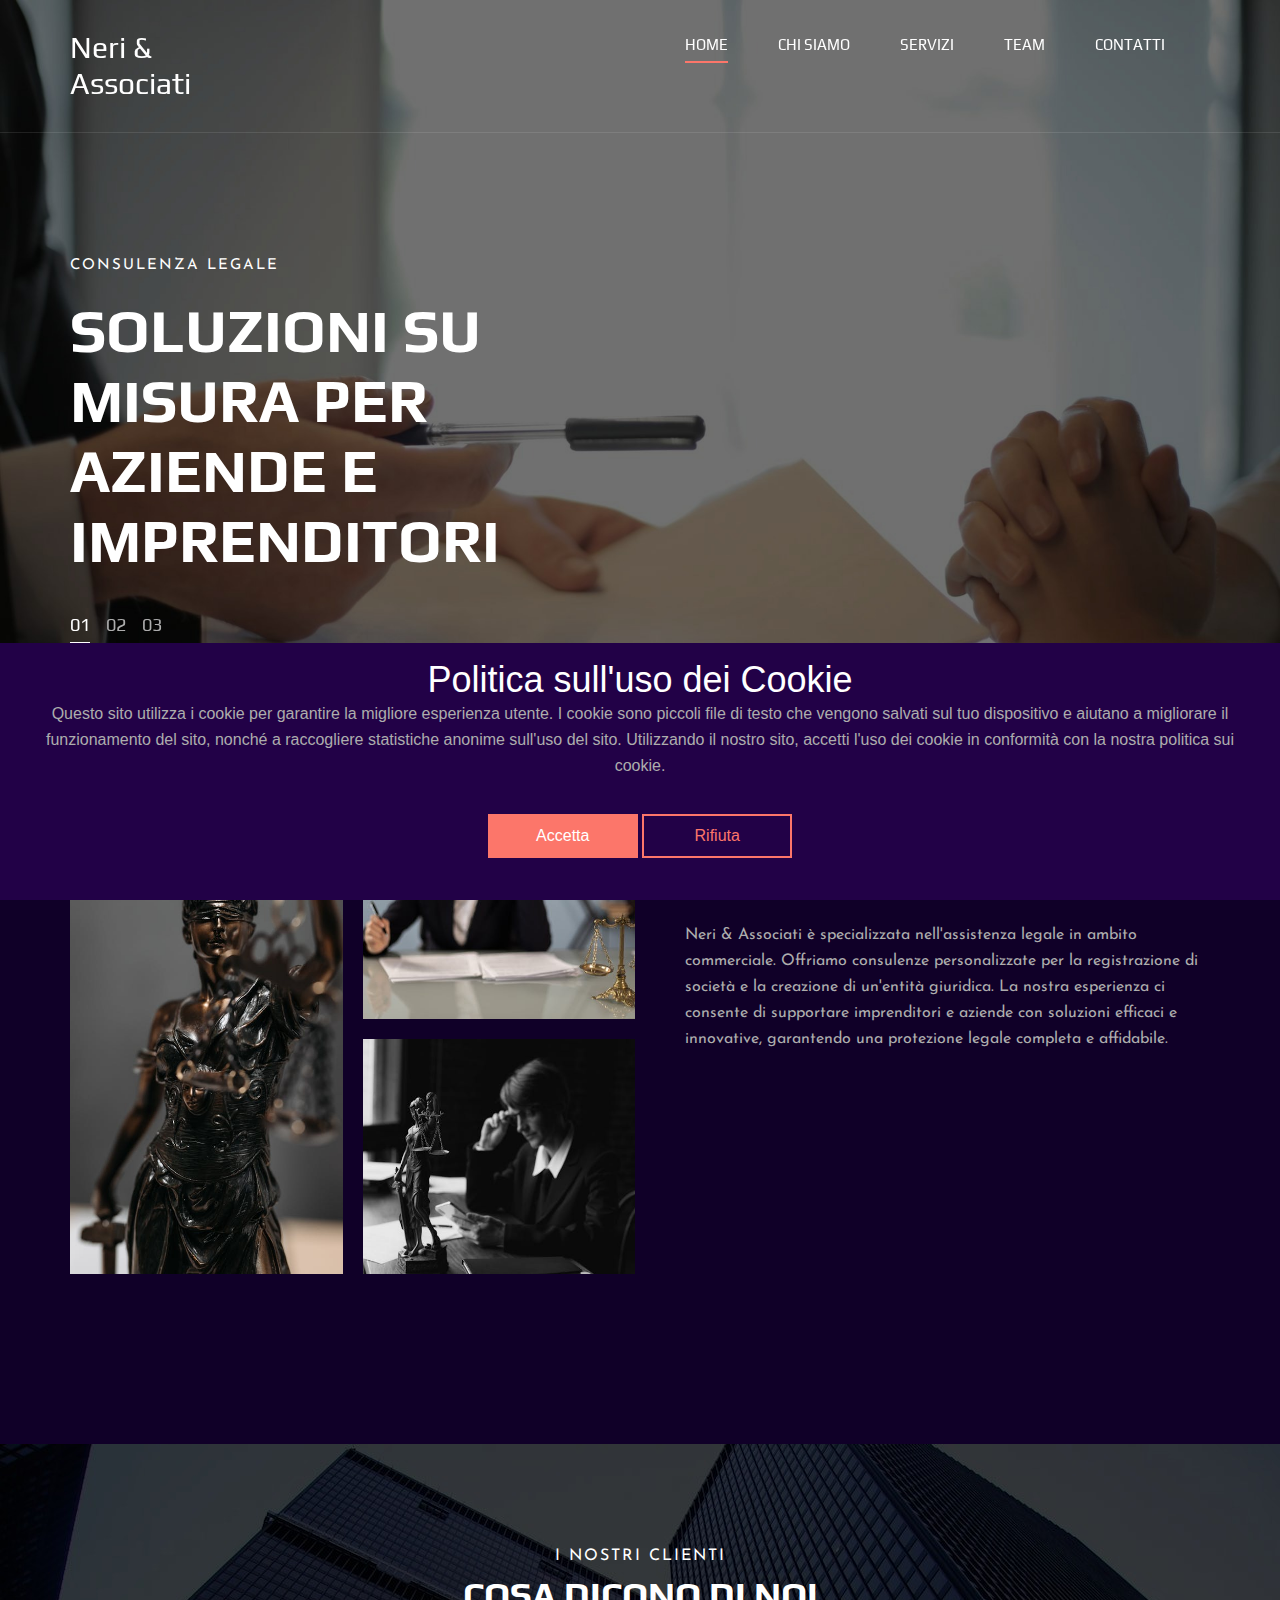
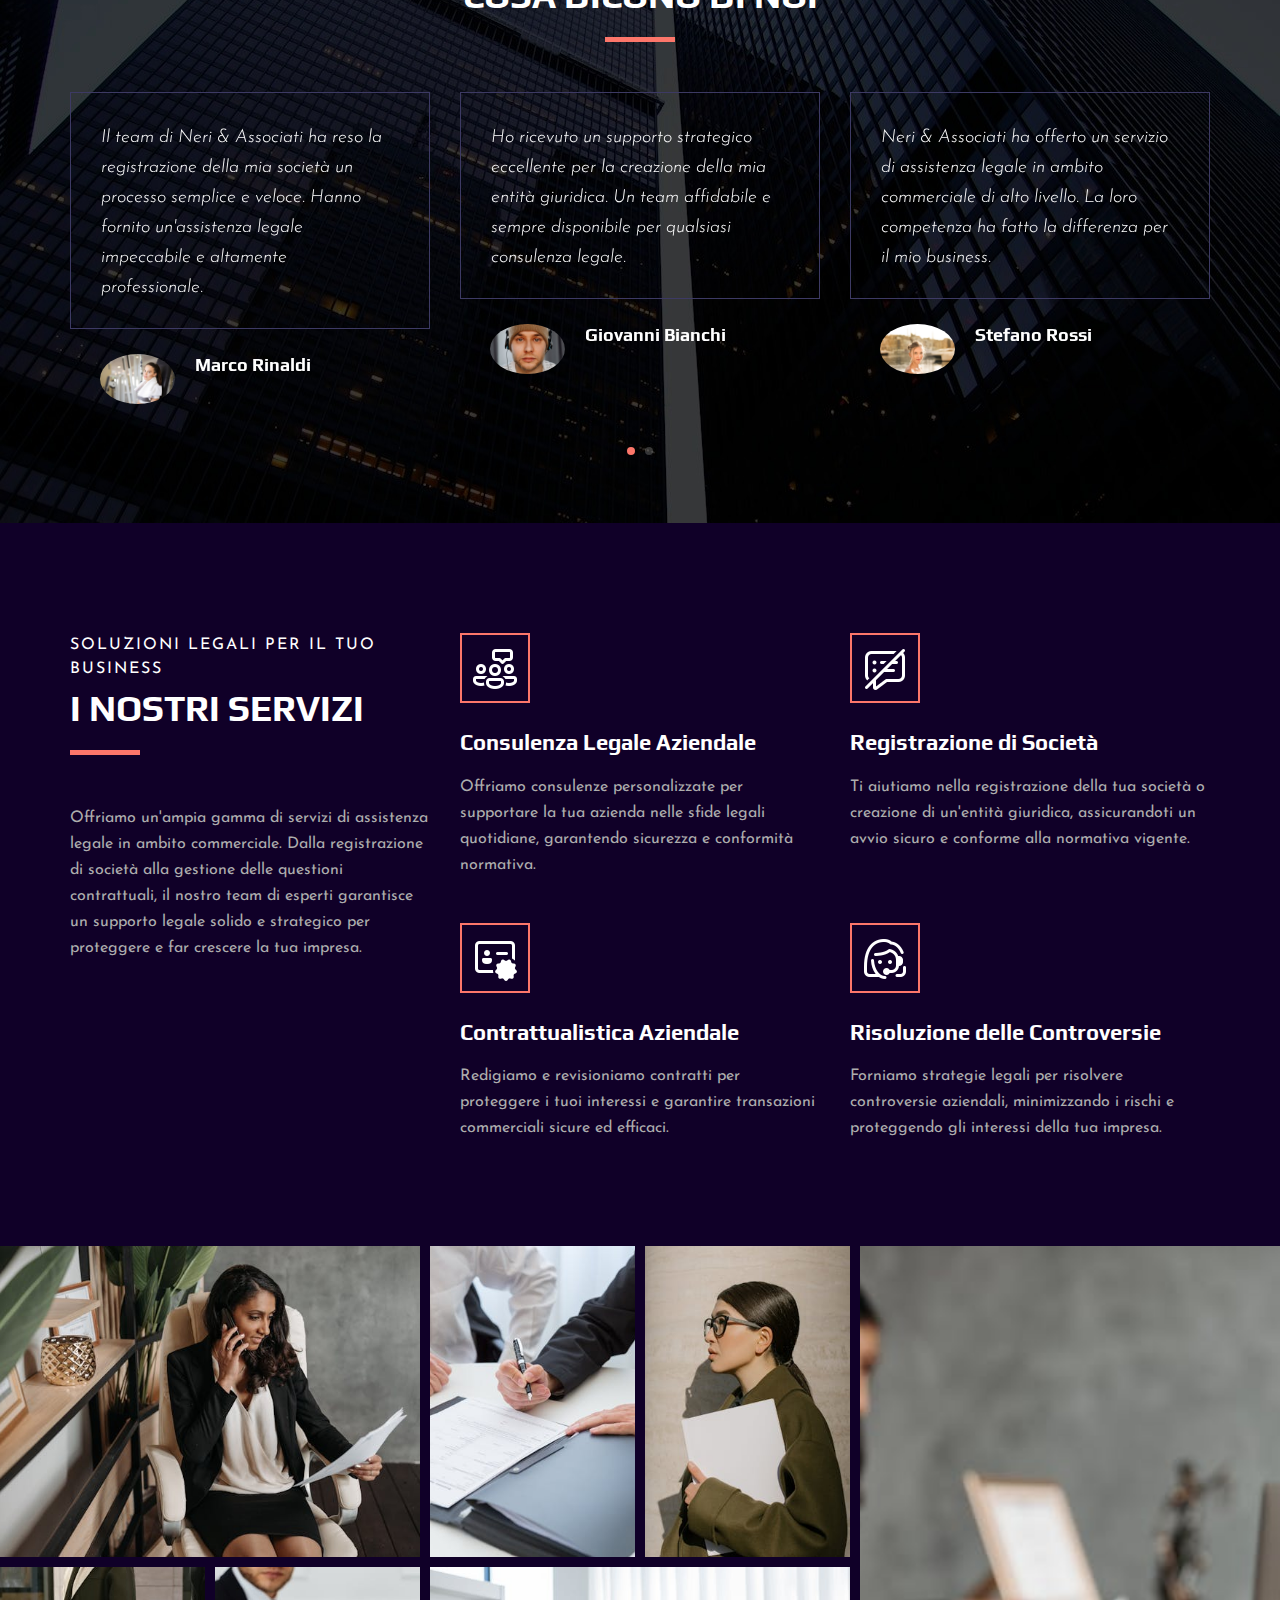
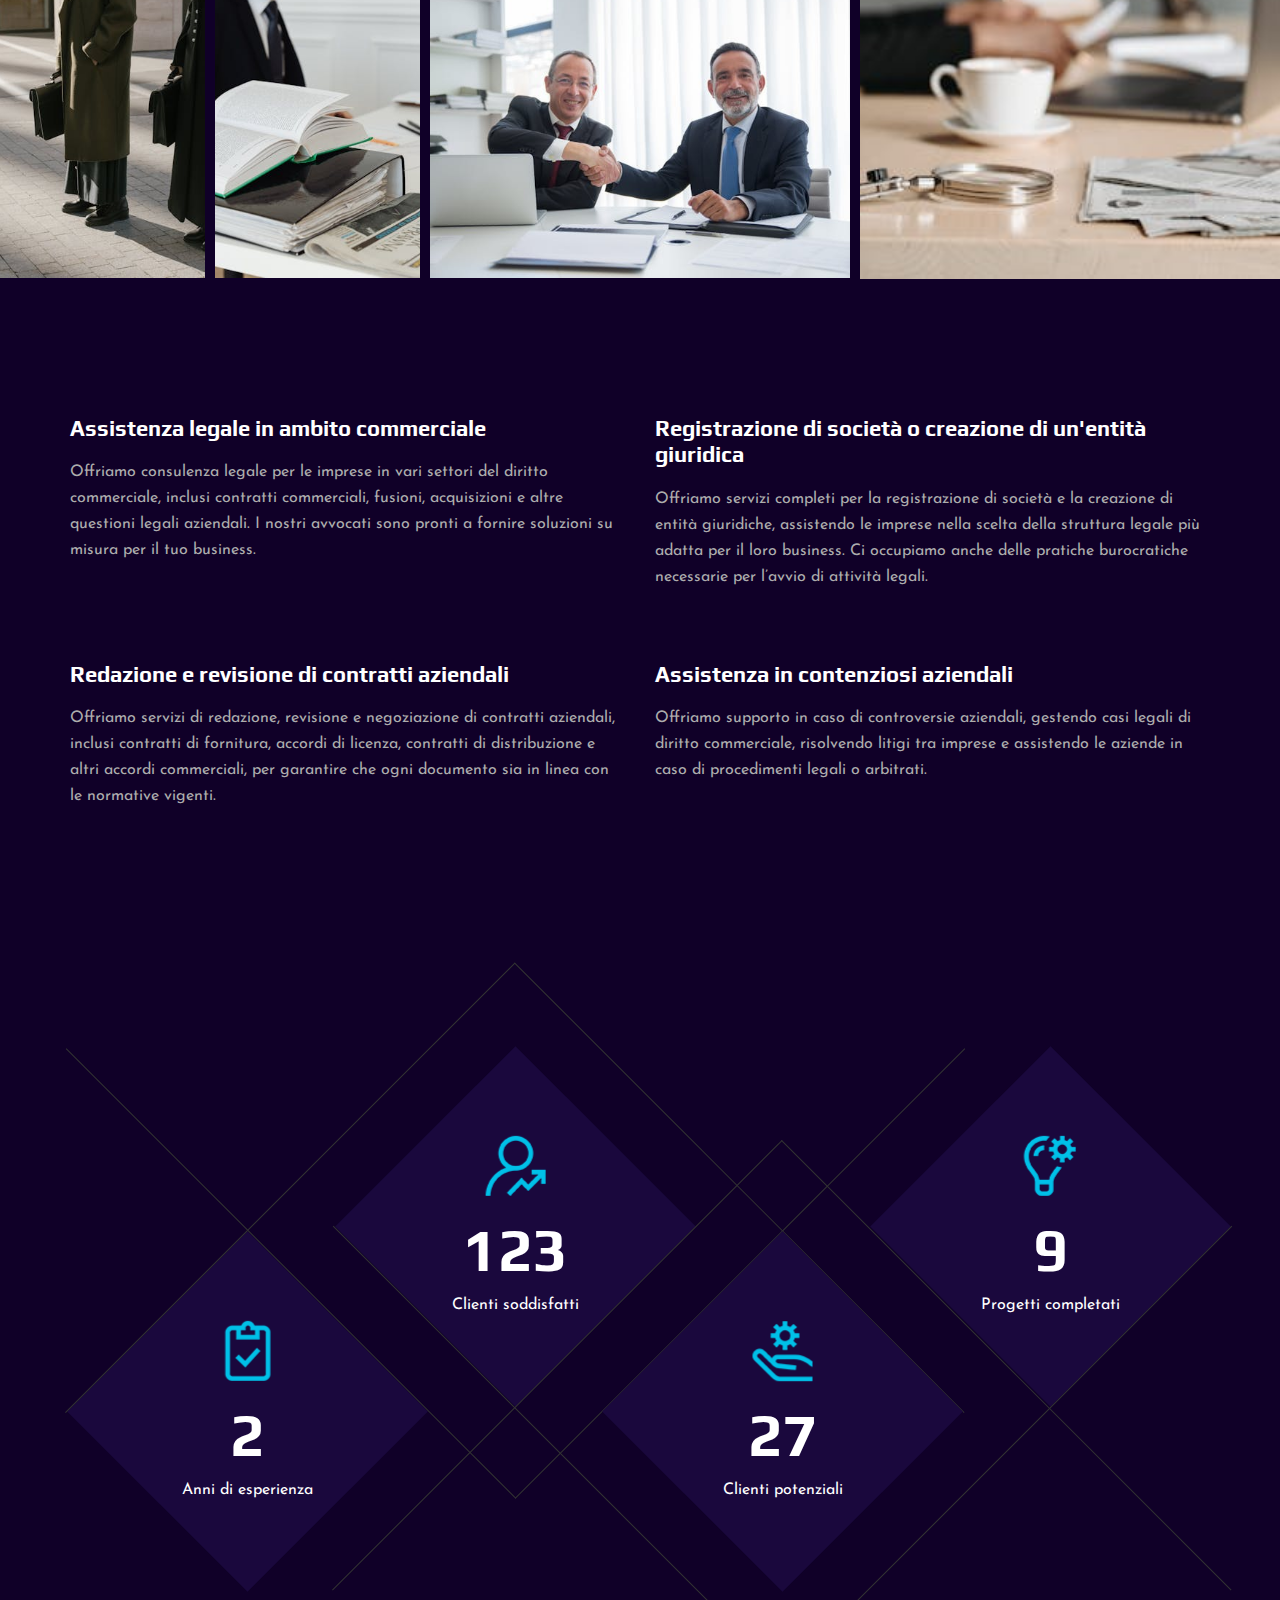
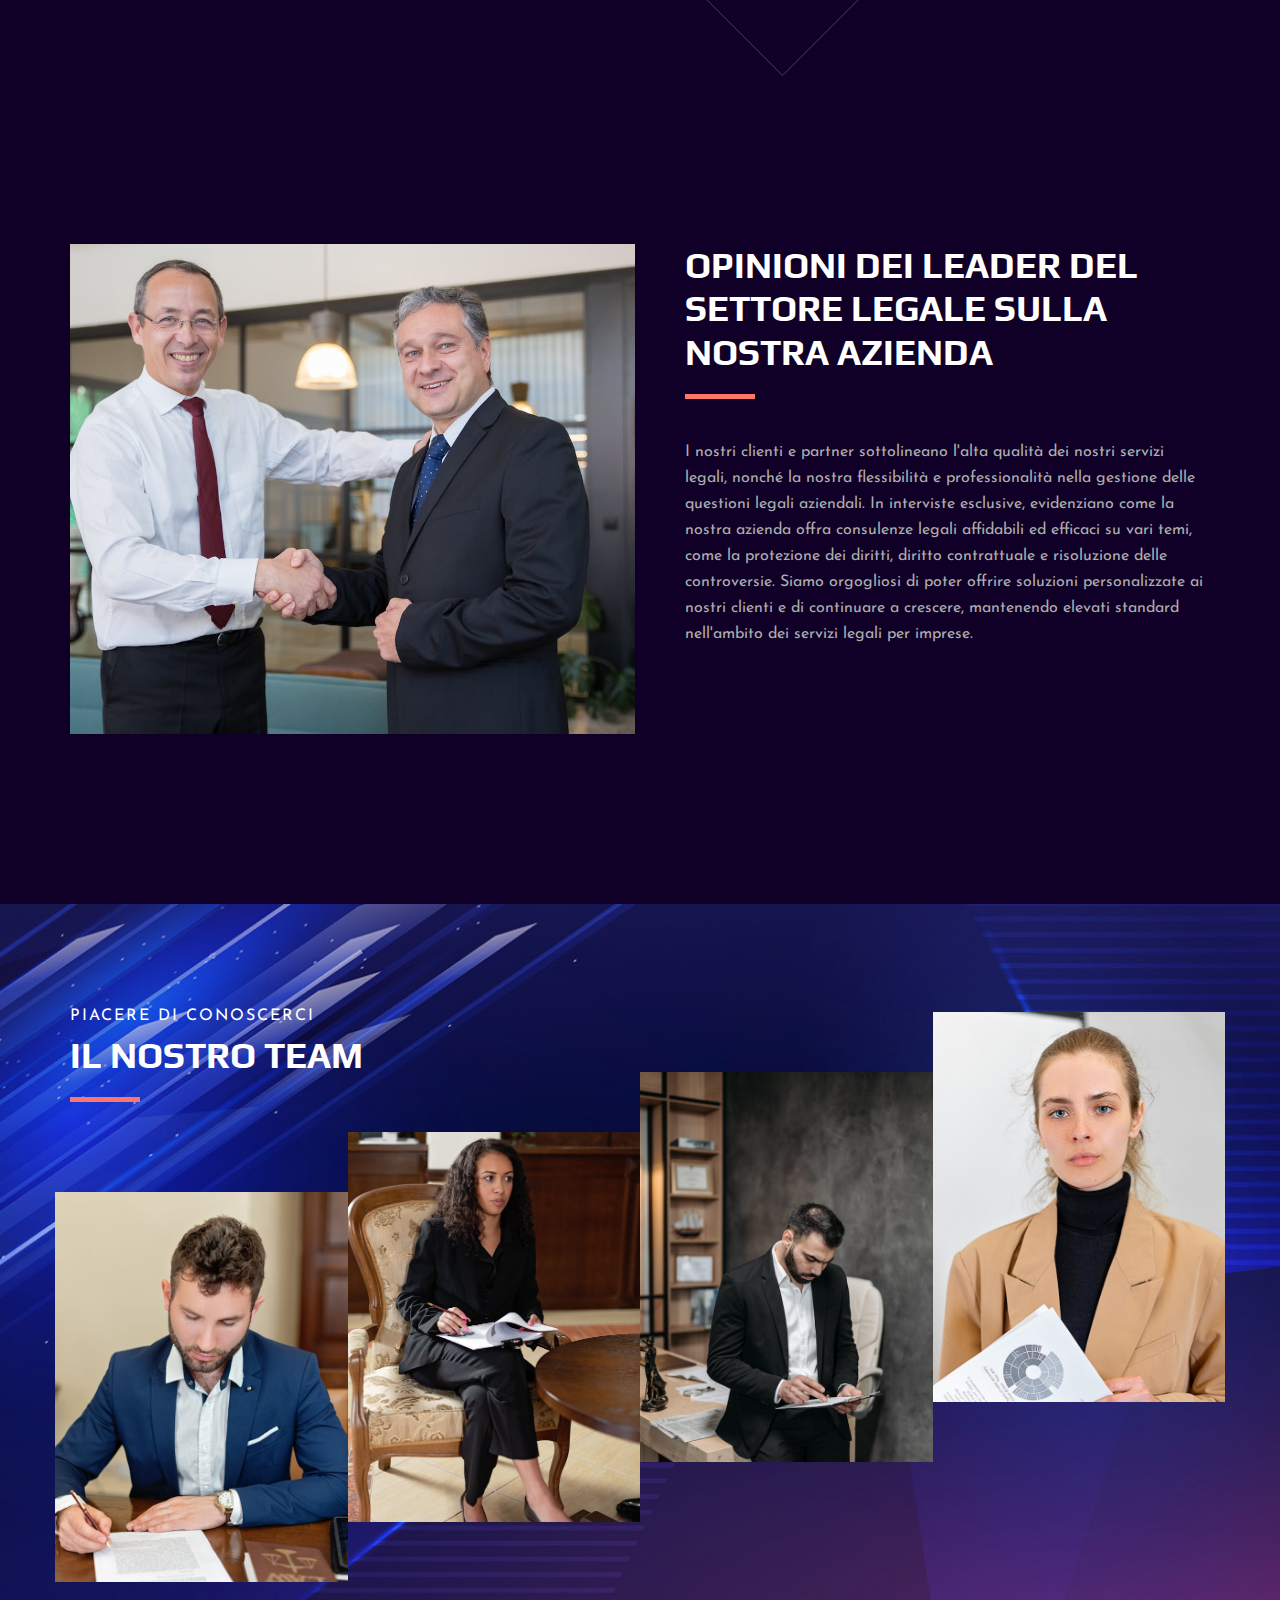
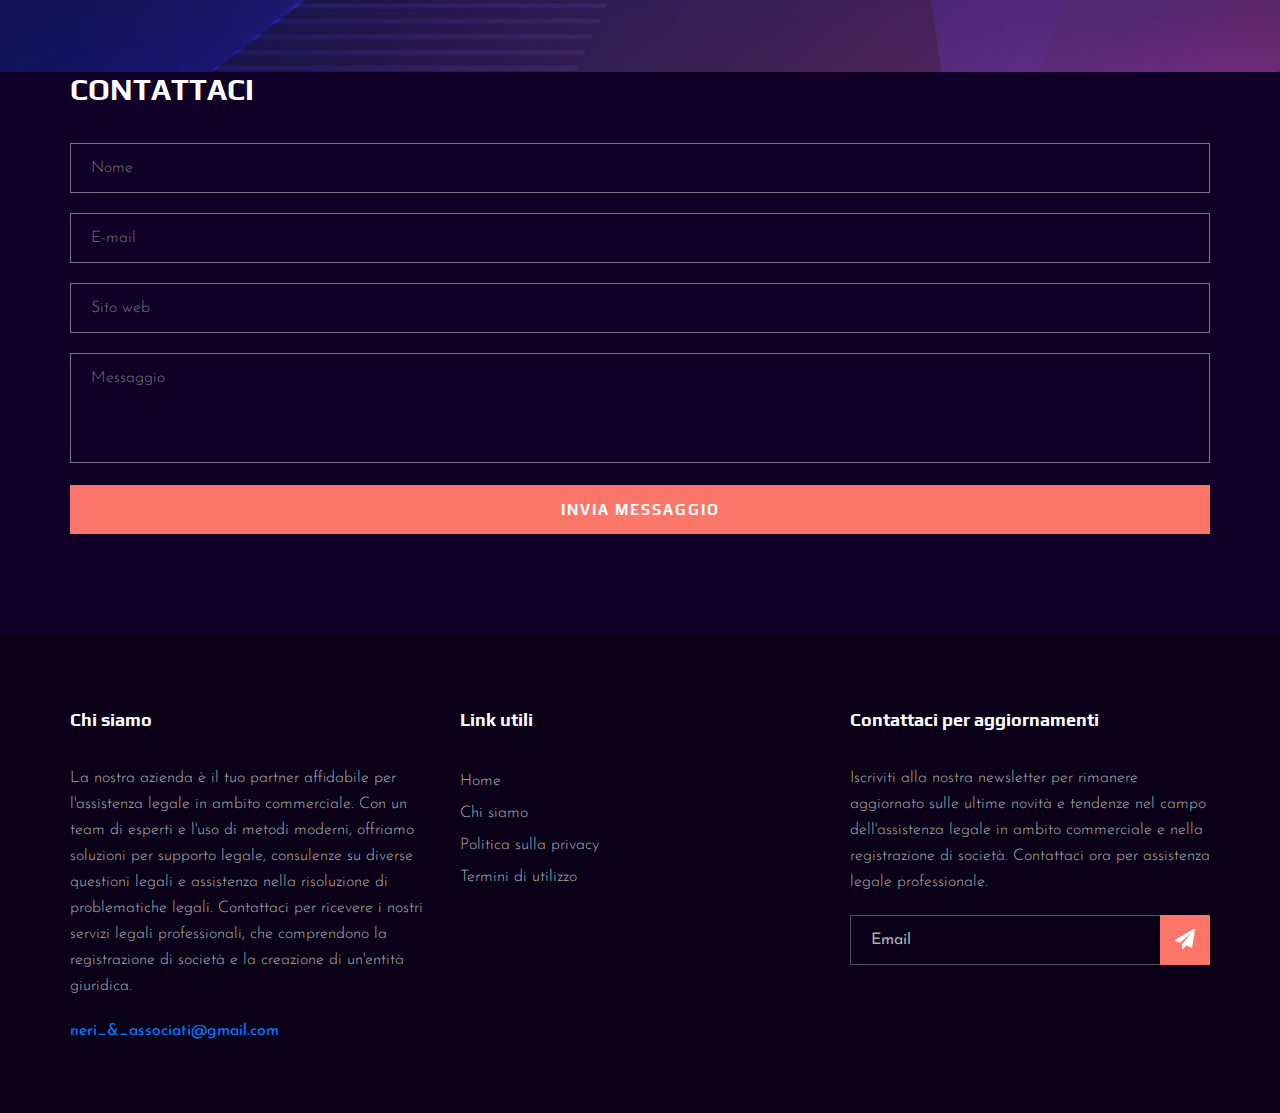
==== commit c8d4a70d: "WIP" ====
--- a/index.html
+++ b/index.html
@@ -751,7 +751,7 @@
             <div class="container">
                 <div class="footer__option">
                     <div class="row">
-                        <div class="col-lg-4 col-md-6 col-sm-6">
+                        <div class="col-lg-4 col-md-4 col-sm-4">
                             <div class="footer__option__item">
                                 <h5>Chi siamo</h5>
                                 <p>
@@ -767,22 +767,10 @@
                                     registrazione di società e la creazione di
                                     un'entità giuridica.
                                 </p>
-                            </div>
-                        </div>
-                        <div class="col-lg-2 col-md-3 col-sm-3">
-                            <div class="footer__option__item">
-                                <h5>Contatti</h5>
-                                <ul>
-                                    <li><a href="">Il tuo indirizzo qui</a></li>
-                                    <li>
-                                        <a href=""
-                                            >neri_&_associati@gmail.com</a
-                                        >
-                                    </li>
-                                </ul>
-                            </div>
-                        </div>
-                        <div class="col-lg-2 col-md-3 col-sm-3">
+                                <a href="">neri_&_associati@gmail.com</a>
+                            </div>
+                        </div>
+                        <div class="col-lg-4 col-md-4 col-sm-4">
                             <div class="footer__option__item">
                                 <h5>Link utili</h5>
                                 <ul>
@@ -801,7 +789,7 @@
                                 </ul>
                             </div>
                         </div>
-                        <div class="col-lg-4 col-md-12">
+                        <div class="col-lg-4 col-md-4">
                             <div class="footer__option__item">
                                 <h5>Contattaci per aggiornamenti</h5>
                                 <p>
--- a/css/style.css
+++ b/css/style.css
@@ -1,7 +1,7 @@
 html,
 body {
     height: 100%;
-    font-family: 'Josefin Sans', sans-serif;
+    font-family: "Josefin Sans", sans-serif;
     -webkit-font-smoothing: antialiased;
 }
 
@@ -14,7 +14,7 @@
     margin: 0;
     color: #111111;
     font-weight: 400;
-    font-family: 'Play', sans-serif;
+    font-family: "Play", sans-serif;
 }
 
 h1 {
@@ -43,7 +43,7 @@
 
 p {
     font-size: 16px;
-    font-family: 'Josefin Sans', sans-serif;
+    font-family: "Josefin Sans", sans-serif;
     color: #adadad;
     font-weight: 400;
     line-height: 26px;
@@ -108,8 +108,8 @@
     bottom: 0;
     height: 5px;
     width: 70px;
-    background: #00bfe7;
-    content: '';
+    background: #fc766aff;
+    content: "";
 }
 
 .set-bg {
@@ -140,7 +140,7 @@
 .primary-btn {
     display: inline-block;
     font-size: 15px;
-    font-family: 'Play', sans-serif;
+    font-family: "Play", sans-serif;
     font-weight: 700;
     padding: 14px 32px 12px;
     color: #ffffff;
@@ -163,9 +163,9 @@
     top: 0;
     height: 30px;
     width: 30px;
-    border-left: 2px solid #00bfe7;
-    border-top: 2px solid #00bfe7;
-    content: '';
+    border-left: 2px solid #fc766aff;
+    border-top: 2px solid #fc766aff;
+    content: "";
     z-index: -1;
     -webkit-transition: all, 0.7s;
     -o-transition: all, 0.7s;
@@ -177,9 +177,9 @@
     bottom: 0;
     height: 30px;
     width: 30px;
-    border-right: 2px solid #00bfe7;
-    border-bottom: 2px solid #00bfe7;
-    content: '';
+    border-right: 2px solid #fc766aff;
+    border-bottom: 2px solid #fc766aff;
+    content: "";
     z-index: -1;
     -webkit-transition: all, 0.7s;
     -o-transition: all, 0.7s;
@@ -189,8 +189,8 @@
 .site-btn {
     font-size: 15px;
     color: #ffffff;
-    background: #00bfe7;
-    font-family: 'Play', sans-serif;
+    background: #fc766aff;
+    font-family: "Play", sans-serif;
     font-weight: 700;
     border: none;
     display: inline-block;
@@ -344,7 +344,7 @@
 }
 .header__nav__menu ul li a {
     font-size: 15px;
-    font-family: 'Play', sans-serif;
+    font-family: "Play", sans-serif;
     color: #ffffff;
     display: block;
     text-transform: uppercase;
@@ -357,8 +357,8 @@
     bottom: 0;
     width: 100%;
     height: 2px;
-    background: #00bfe7;
-    content: '';
+    background: #fc766aff;
+    content: "";
     -webkit-transform: scale(0);
     -ms-transform: scale(0);
     transform: scale(0);
@@ -379,7 +379,7 @@
     height: 13px;
     width: 1px;
     background: rgba(225, 225, 225, 0.2);
-    content: '';
+    content: "";
 }
 .header__nav__social a {
     color: #ffffff;
@@ -421,7 +421,7 @@
 .hero__slider.owl-carousel .owl-dots button {
     color: #adadad;
     font-size: 18px;
-    font-family: 'Play', sans-serif;
+    font-family: "Play", sans-serif;
     margin-right: 16px;
     position: relative;
     display: inline-block;
@@ -440,7 +440,7 @@
     width: 100%;
     height: 1px;
     background: rgba(255, 255, 255, 0.3);
-    content: '';
+    content: "";
 }
 .hero__slider.owl-carousel .owl-dots button:last-child {
     margin-right: 0;
@@ -573,7 +573,7 @@
     position: absolute;
     right: -18px;
     top: 1px;
-    content: '/';
+    content: "/";
 }
 .work__item__hover ul li:last-child {
     margin-right: 0;
@@ -624,7 +624,7 @@
     width: 636px;
     border-left: 1px solid #333333;
     border-top: 1px solid #333333;
-    content: '';
+    content: "";
     z-index: -1;
 }
 .counter__item.second__item {
@@ -719,7 +719,7 @@
     height: 100%;
     width: 100%;
     background: url(../img/team/team-hover.png);
-    content: '';
+    content: "";
     z-index: -1;
 }
 .team__item__text h4 {
@@ -806,7 +806,7 @@
     margin-right: 10px;
 }
 .latest__slider.owl-carousel .owl-dots button.active {
-    background: #00bfe7;
+    background: #fc766aff;
 }
 .latest__slider.owl-carousel .owl-dots button:last-child {
     margin-right: 0;
@@ -847,10 +847,10 @@
 }
 .callto__text a {
     color: #ffffff;
-    background: #00bfe7;
+    background: #fc766aff;
     font-size: 15px;
     font-weight: 700;
-    font-family: 'Play', sans-serif;
+    font-family: "Play", sans-serif;
     letter-spacing: 2px;
     text-transform: uppercase;
     display: inline-block;
@@ -966,7 +966,7 @@
     border: none;
     height: 50px;
     width: 50px;
-    background: #00bfe7;
+    background: #fc766aff;
     line-height: 50px;
     text-align: center;
     position: absolute;
@@ -984,10 +984,10 @@
     font-weight: 300;
 }
 .footer__copyright__text i {
-    color: #00bfe7;
+    color: #fc766aff;
 }
 .footer__copyright__text a {
-    color: #00bfe7;
+    color: #fc766aff;
 }
 
 /*---------------------
@@ -1016,7 +1016,7 @@
     position: absolute;
     right: -22px;
     top: -3px;
-    content: '/';
+    content: "/";
     color: #adadad;
     font-size: 20px;
 }
@@ -1077,7 +1077,7 @@
     margin-right: 10px;
 }
 .testimonial__slider.owl-carousel .owl-dots button.active {
-    background: #00bfe7;
+    background: #fc766aff;
 }
 .testimonial__slider.owl-carousel .owl-dots button:last-child {
     margin-right: 0;
@@ -1173,8 +1173,8 @@
     top: 0;
     width: 100%;
     height: 100%;
-    border: 2px solid #00bfe7;
-    content: '';
+    border: 2px solid #fc766aff;
+    content: "";
     -webkit-transition: all, 0.5s;
     -o-transition: all, 0.5s;
     transition: all, 0.5s;
@@ -1222,7 +1222,7 @@
     padding: 6px 22px;
 }
 .portfolio__filter li.active {
-    border: 1px solid #00bfe7;
+    border: 1px solid #fc766aff;
 }
 .portfolio__filter li:last-child {
     margin-right: 0;
@@ -1278,7 +1278,7 @@
     height: 1px;
     width: 100%;
     background: #333;
-    content: '';
+    content: "";
     -webkit-transition: all, 0.3s;
     -o-transition: all, 0.3s;
     transition: all, 0.3s;
@@ -1297,7 +1297,7 @@
     position: absolute;
     right: -16px;
     top: 0;
-    content: '/';
+    content: "/";
 }
 .portfolio__item__text ul li:last-child {
     margin-right: 0;
@@ -1393,7 +1393,7 @@
     position: absolute;
     right: -16px;
     top: 0px;
-    content: '/';
+    content: "/";
 }
 .blog__item ul li:last-child {
     margin-right: 0;
@@ -1449,7 +1449,7 @@
     position: absolute;
     right: -18px;
     top: 0;
-    content: '/';
+    content: "/";
 }
 .blog__hero__text ul li:last-child {
     margin-right: 0;
@@ -1503,7 +1503,7 @@
 }
 .blog__details__quote i {
     font-size: 36px;
-    color: #00bfe7;
+    color: #fc766aff;
     position: absolute;
     right: 30px;
     bottom: 25px;
@@ -1940,7 +1940,7 @@
         position: absolute;
         right: 10px;
         top: 26px;
-        background: #00bfe7;
+        background: #fc766aff;
     }
 
     .header .container {
@@ -2062,7 +2062,7 @@
         position: absolute;
         right: 10px;
         top: 26px;
-        background: #00bfe7;
+        background: #fc766aff;
     }
 
     .header .container {
@@ -2192,7 +2192,7 @@
 }
 
 .cookie-wrapper * {
-    font-family: 'Raleway', sans-serif;
+    font-family: "Raleway", sans-serif;
 }
 
 .cookie-wrapper .show {
@@ -2203,12 +2203,12 @@
     display: none;
 }
 header i {
-    color: #00bfe7;
+    color: #fc766aff;
     font-size: 32px;
     text-align: center;
 }
 header h2 {
-    color: #00bfe7;
+    color: #fc766aff;
     font-weight: 500;
     text-align: center;
 }
@@ -2216,7 +2216,7 @@
     text-align: center;
 }
 .data p a {
-    color: #00bfe7;
+    color: #fc766aff;
     text-decoration: none;
     text-align: center !important;
 }
@@ -2228,10 +2228,10 @@
     text-align: center;
 }
 .buttons .cookie-button {
-    border: 2px solid #00bfe7;
+    border: 2px solid #fc766aff;
     color: #fff;
     padding: 8px 0;
-    background: #00bfe7;
+    background: #fc766aff;
     cursor: pointer;
     width: calc(100% / 2 - 10px);
     transition: all 0.5s ease;
@@ -2239,14 +2239,14 @@
 }
 .buttons #acceptBtn:hover {
     background-color: transparent;
-    color: #00bfe7;
+    color: #fc766aff;
 }
 #declineBtn {
     background: none;
-    color: #00bfe7;
+    color: #fc766aff;
 }
 #declineBtn:hover {
-    background-color: #00bfe7;
+    background-color: #fc766aff;
     color: #fff;
 }
 /* Footer Style */
